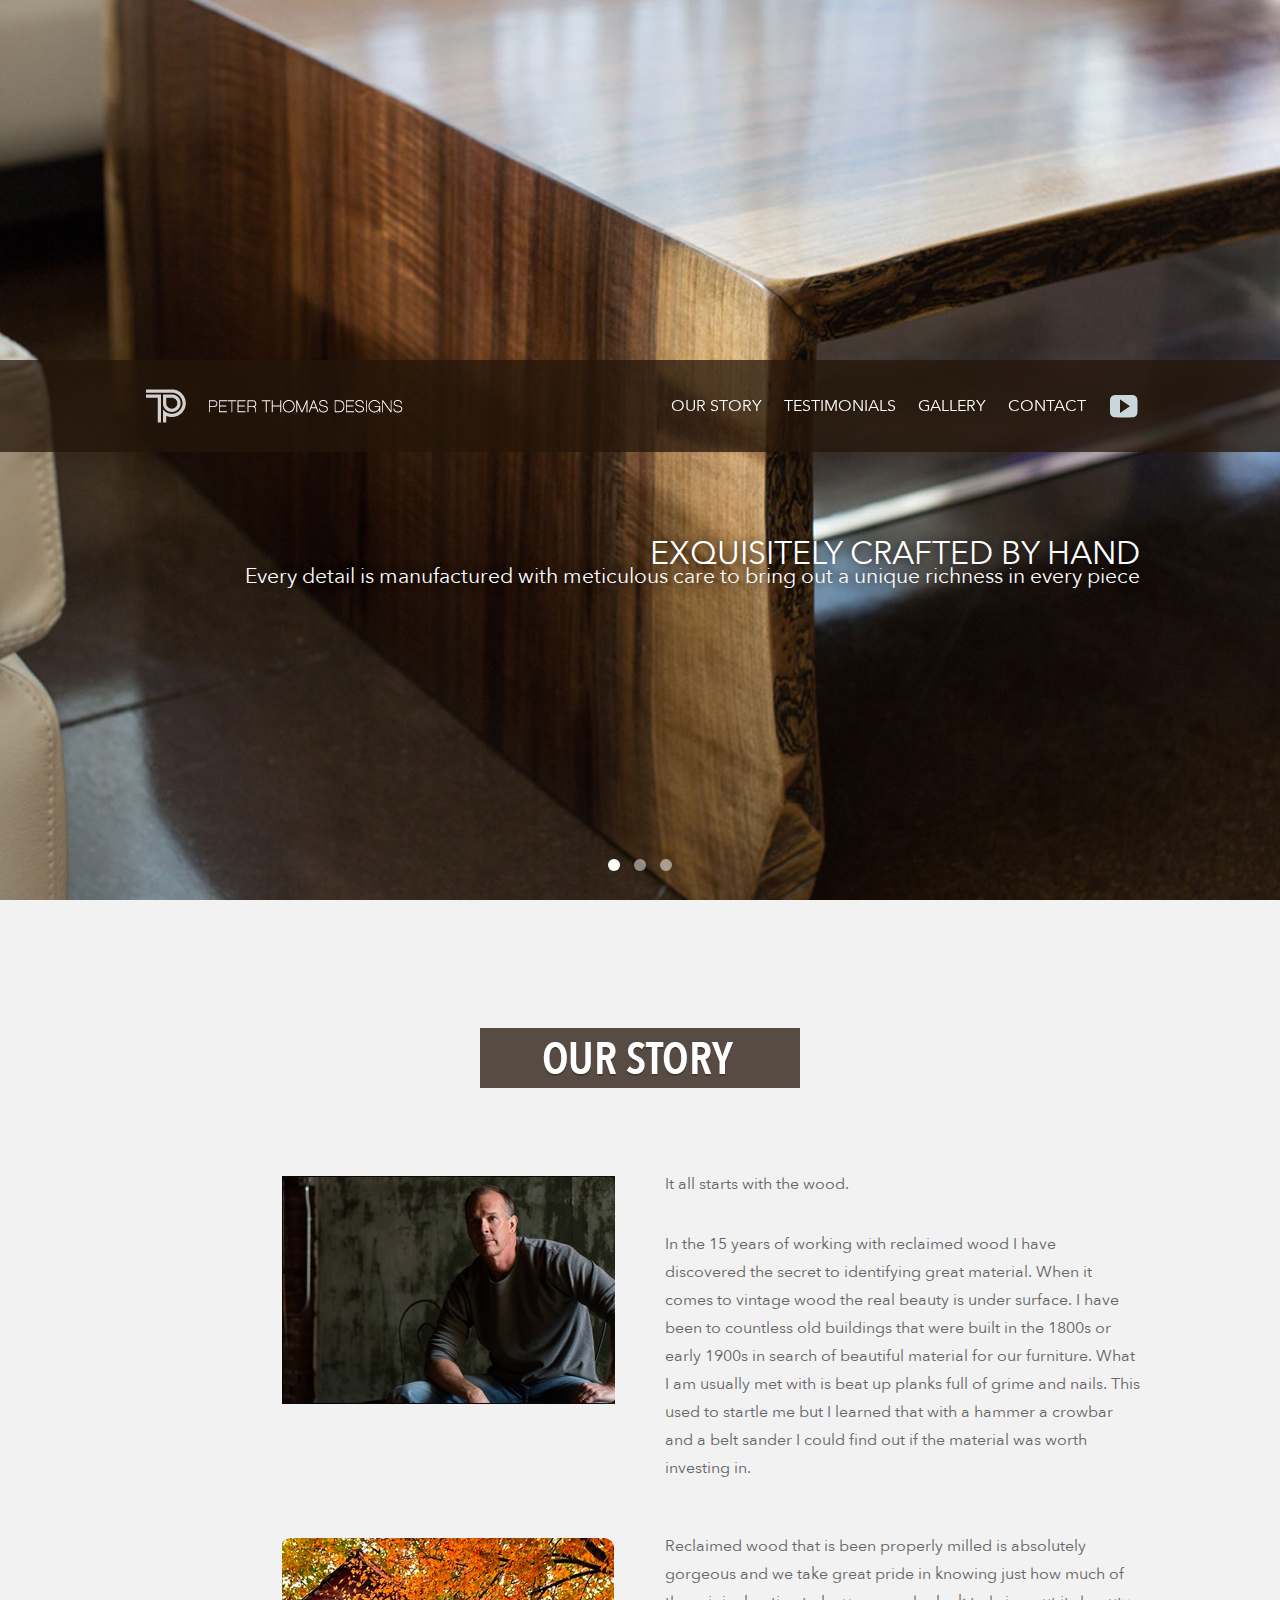
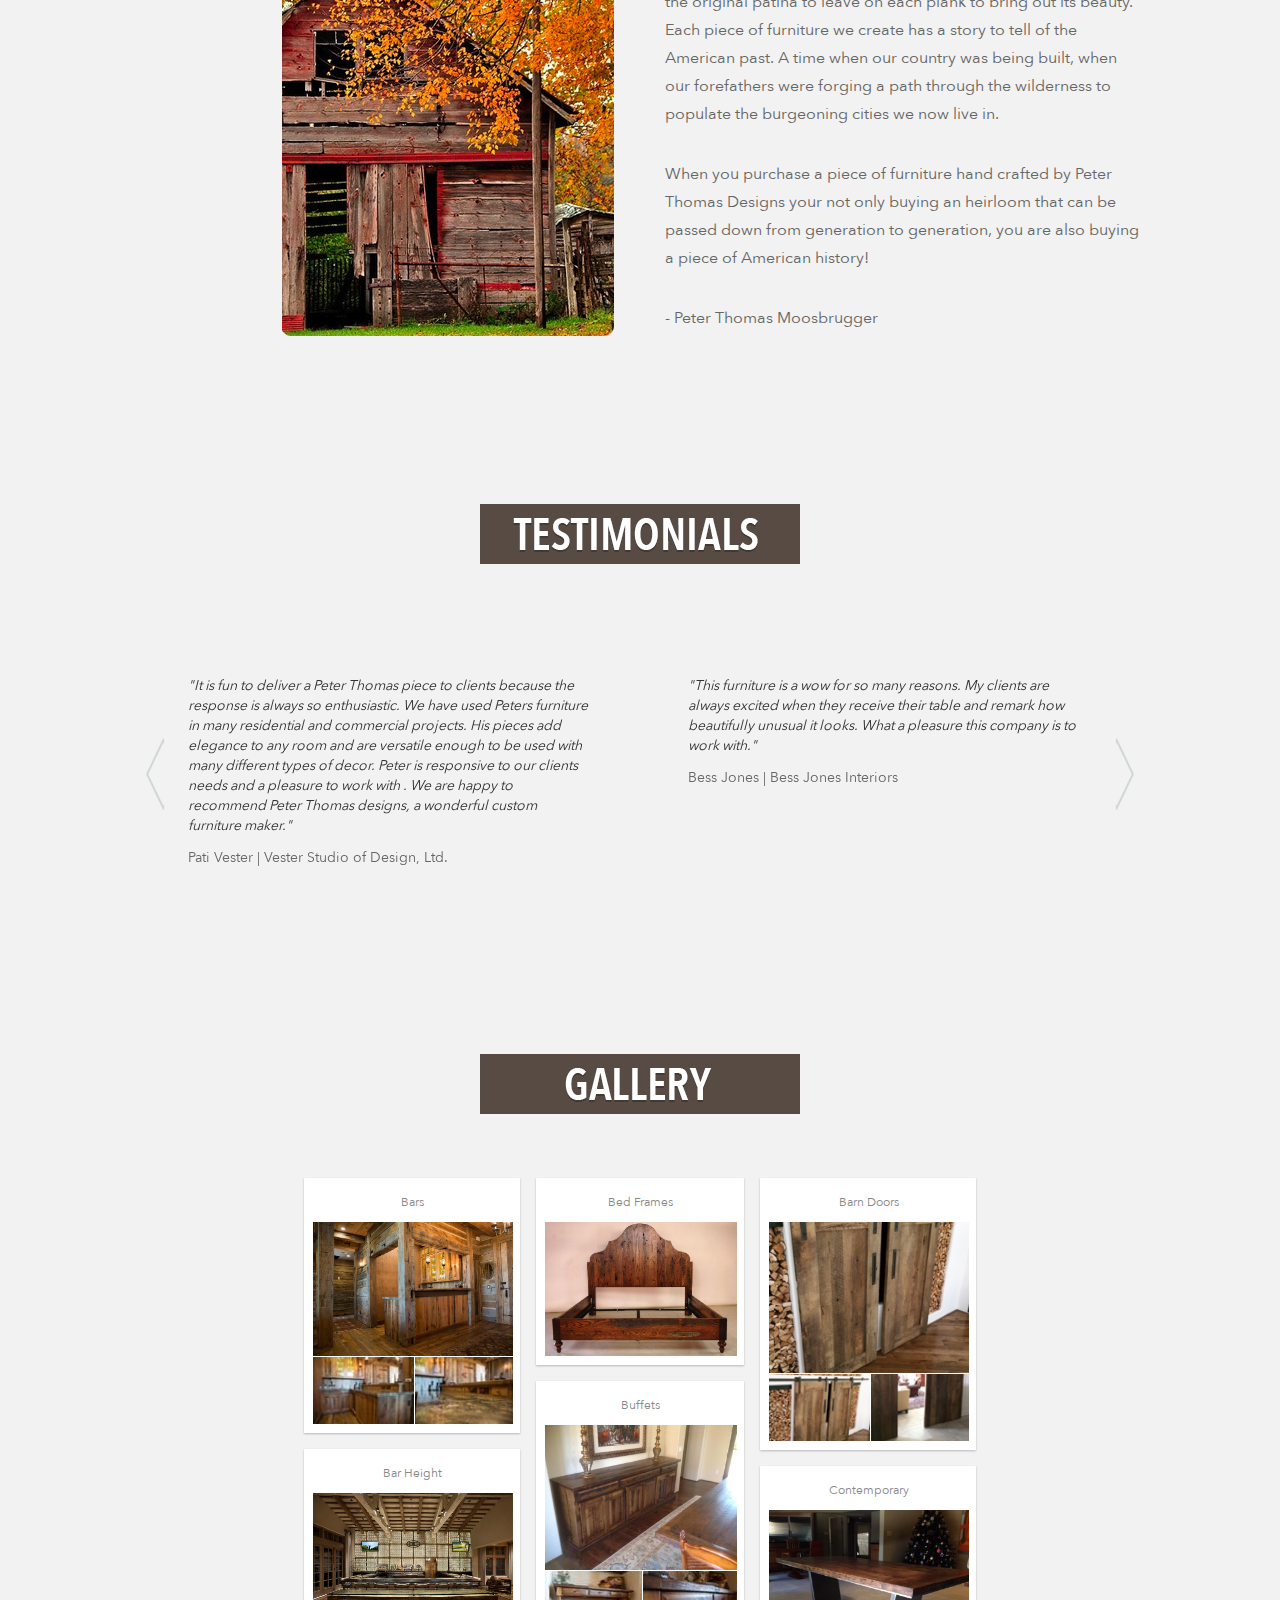
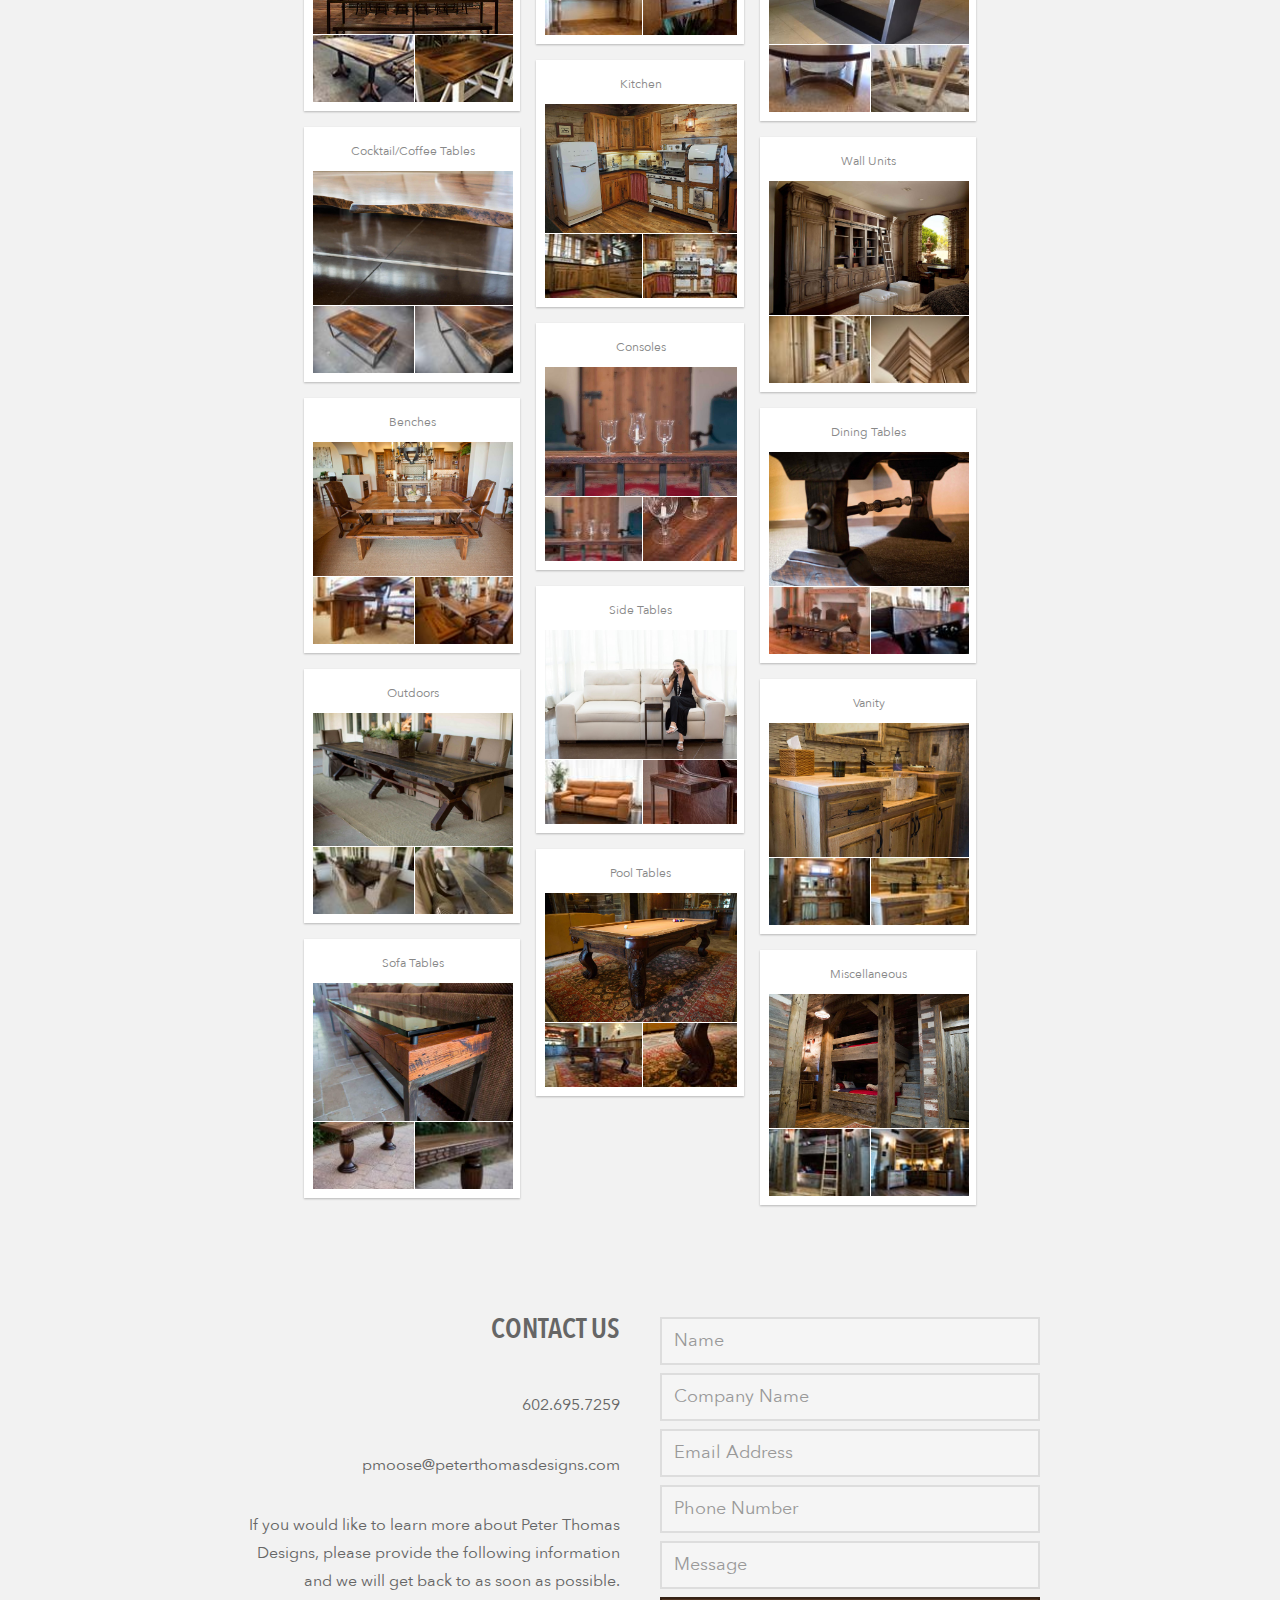
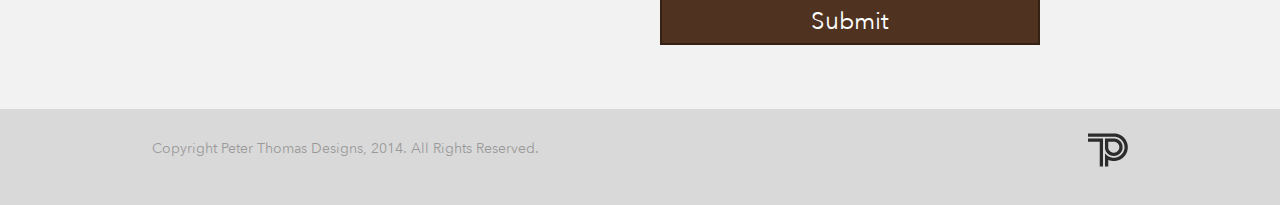
==== index.html @ a27c2c51 "first commit" ====
<!doctype html>
<html lang="en">
<head>
	<meta http-equiv="Content-Type" content="text/html; charset=utf-8">
	<title>Peter Thomas Designs</title>
	<meta name="description" content="Peter Thomas Designs">
	<meta name="author" content="jacob debenedetto">
	<meta name="viewport" content="width=device-width, initial-scale=1, maximum-scale=1">
	<link rel="stylesheet" href="./ptd/css/normalize.css">
	<link rel="stylesheet" href="./ptd/css/bootstrap.min.css" media="screen">
	<link rel="stylesheet" href="./ptd/css/owl.carousel.css">
	<link rel="stylesheet" href="./ptd/css/owl.theme.css">
	<link rel="stylesheet" href="./ptd/css/owl.transitions.css">
	<link rel="stylesheet" href="./ptd/css/magnific-popup.css">
	<link rel="stylesheet" href="./ptd/css/stylesheet.css">
	<link rel='shortcut icon' type='image/x-icon' href='./ptd/img/favicon.ico' />
	<link href='http://fonts.googleapis.com/css?family=Lato&subset=latin,latin-ext' rel='stylesheet' type='text/css'>
</head>
<body>
	<div class="main-body">
		<!--top navigation-->
		<div class="nav bottom-nav fade-effect">
			<div class="wrapper">
				<div class="left">
					<img onclick="setScrollTop(0);" src="./ptd/img/logo.png" class="logo"/>
					<img onclick="setScrollTop(0);" src="./ptd/img/logo-small.png" class="logo-small"/>
				</div>
				<div class="right">
					<img class="button fade-effect" src="./ptd/img/nav-button.png"/>
					<ul class="fade-effect">
						<a href="#story"><li>OUR STORY</li></a>
						<a href="#testimonials"><li>TESTIMONIALS</li></a>
						<a href="#gallery"><li>GALLERY</li></a>
						<a href="#contact"><li>CONTACT</li></a>
						<a class="popup-youtube" href="https://www.youtube.com/watch?v=v67savG66tE"><li><img src="./ptd/img/youtube.png"/></li></a>
					</ul>
				</div>
			</div>
		</div>
		
		<!--Top-->
		<div class="header fade-effect">
			<div class="owl-single" class="owl-carousel">
				<div class="item" style="background-image: url('./ptd/img/bg1.jpg');">
					<div class="wrapper">
						<div class="header-text-new fade-effect"><h2></h2></div>
						<div class="header-text fade-effect right">
							<h3>EXQUISITELY CRAFTED BY HAND</h3>
							<p>Every detail is manufactured with meticulous care to bring out a unique richness in every piece</p>
						</div>
					</div>
				</div>
				<div class="item" style="background-image: url('./ptd/img/bg2.jpg');">
					<div class="wrapper">
						<div class="header-text-new fade-effect"><h2></h2></div>
						<div class="header-text fade-effect right">
							<h3>CUSTOM HANDCRAFTED VINTAGE WOOD</h3>
							<p>Time-worn wood and a spirit of passion, creativity, and superior workmanship</p>
						</div>
					</div>
				</div>
				<div class="item" style="background-image: url('./ptd/img/bg3.jpg');">
					<div class="wrapper">
						<div class="header-text-new fade-effect"><h2></h2></div>
						<div class="header-text fade-effect right">
							<h3>ELEGANCE WITH VINTAGE WOOD</h3>
							<p>Exceptional quality wood, aged with time, rich in history</p>
						</div>
					</div>
				</div>
			</div>
		</div>
		
		<!--Cheap loading fix for slower internet users-->
		<div id="loadOverlay" style="padding-top: 128px; text-align: center; background-color:#FFF; position:fixed; top:0px; left:0px; width:100%; height:100%; z-index:2000; ">
			<p style="display: inline-block; margin: 0px; padding: 4px 8px; background-color: #ccc; color:#FFF; border-radius: 3px; font-size: 12px;">Loading Images</p>
		</div>
		
		<div class="section section1" id="story">
			<div class="wrapper">
				<img src="./ptd/img/banner-1.jpg" class="banner"/>
				<div class="left"><img src="./ptd/img/storyPic.jpg"/></div>
				<div class="right">
					<p>It all starts with the wood.</p>
					<p>In the 15 years of working with reclaimed wood I have discovered the secret to identifying great material. When it comes to vintage wood the real beauty is under surface. I have been to countless old buildings that were built in the 1800s or early 1900s in search of beautiful material for our furniture. What I am usually met with is beat up planks full of grime and nails. This used to startle me but I learned that with a hammer a crowbar and a belt sander I could find out if the material was worth investing in.</p>
				</div>
				
				<div class="left"><img src="./ptd/img/barn.png"/></div>
				<div class="right">
					<p>Reclaimed wood that is been properly milled is absolutely gorgeous and we take great pride in knowing just how much of the original patina to leave on each plank to bring out its beauty. Each piece of furniture we create has a story to tell of the American past. A time when our country was being built, when our forefathers were forging a path through the wilderness to populate the burgeoning cities we now live in.</p>
					<p>When you purchase a piece of furniture hand crafted by Peter Thomas Designs your not only buying an heirloom that can be passed down from generation to generation, you are also buying a piece of American history!</p>
					<p>- Peter Thomas Moosbrugger</p>
				</div>
			</div>
		</div>
		
		
		<div class="section section3" id="testimonials"> <!--DEAR FUTURE DEVELOPER: forgive me for naming my classes and ID is incredibly aweful. gg in advance-->
			<div class="wrapper">
				<img src="./ptd/img/banner-2.jpg" class="banner"/>
				<!--<h2>TESTIMONIALS</h2>-->
				<div class="owl-triple" class="owl-carousel">
					<div class="item left-align">
						<p>"It is fun to deliver a Peter Thomas piece to clients because the response is always so enthusiastic.  We have used Peters furniture in many residential and commercial projects.  His pieces add elegance to any room and are versatile enough to be used with many different types of decor.  Peter is responsive to our clients needs and a pleasure to work with .  We are happy to recommend Peter Thomas designs, a wonderful custom furniture maker."</p>	
						<span>Pati Vester | Vester Studio of Design, Ltd.</span>
					</div>
					<div class="item left-align">
						<p>"This furniture is a wow for so many reasons.  My clients are always excited when they receive their table and remark how beautifully unusual it looks.  What a pleasure this company is to work with."</p>
						<span>Bess Jones | Bess Jones Interiors</span>
					</div>
					<div class="item left-align">
						<p>"I have known and worked with Peter for a number of years with his custom furniture business Peter Thomas Designs.  I love his approach to working with wood and his appreciation for it is unique potential.  Every project I have engaged him in has exceeded my expectations.  I look forward to continuing to use his talents for our clients homes!"</p>
						<span>Janet Brooks | Janet Brooks Design</span>
					</div>
					<div class="item left-align">
						<p>"I have been working with Peter for almost a decade and found him to be inspired by our designs and very professional, trustworthy and above all a true artisan.  Everyone at his studio is very conscientious and the materials and fabrication are superb!"</p>
						<span>Dana Lyon | Palm Design Group</span>
					</div>
					<div class="item left-align">
						<p>"We had seen some of Peters pieces in a friends home and loved them so I contacted him to have a dining table built.  When it was delivered we were more than impressed by how beautiful it was.  I asked Peter to come up with a buffet to compliment our new table.  It turned amazing as well.  They are still our favorite pieces of furniture in our home."</p>
						<span>Russell W.</span>
					</div>
					<div class="item left-align">
						<p>"We have got two pieces of furniture from Peter Thomas, we want more!"</p>
						<span>Don and Renee W.</span>
					</div>
					<div class="item left-align">
						<p>We have had our Peter Thomas table for a year now and absolutely love it!  We entertain a lot and never get tired of hearing the positive comments.  The craftsmanship of the manufacturing and unique look of the wood make it such a warm piece in our home.  A big thank you to Peter and his gang for their commitment to heirloom standards!</p>
						<span>Stu and Tessa G.</span>
					</div>
					<div class="item left-align">
						<p>I looked everywhere for a family room cocktail table but could not find one the right size and functionality that we needed.  After a consultation with Peter he came up with a style and size that works perfectly.  They built a flip up lid on it so it has enough room to store all of our couch blankets when we are not using them.  It is made with 100 year old wood and looks beautiful.  I wish I would have gone to them first!</p>
						<span>Kathy C.</span>
					</div>
				</div>
			</div>
		</div>
		
		<div class="section section2" id="gallery">
			<div class="wrapper">
				<!--<h1>GALLERY</h1>-->
				<img src="./ptd/img/banner-3.jpg" class="banner"/>
				<div class="left-div">
					<!--ITEMS-->
					<div class="item">
						<h1>Bars</h1>
						<div class="popup-gallery">
							<a href="./ptd/img/gallery/bar-main.jpg" title="Bar 1"><img src="./ptd/img/gallery/bar-main.jpg"></a>
							<a href="./ptd/img/gallery/bar-1-1.jpg" title="Bar 1"><img src="./ptd/img/gallery/icons/bar-1-1.jpg"></a>
							<a href="./ptd/img/gallery/bar-1-2.jpg" title="Bar 1"><img src="./ptd/img/gallery/icons/bar-1-2.jpg"></a>
							<a href="./ptd/img/gallery/bar-1-3.jpg" title="Bar 1"><img src="./ptd/img/gallery/icons/bar-1-3.jpg"></a>
							<a href="./ptd/img/gallery/bar-2-1.jpg" title="Bar 2"><img src="./ptd/img/gallery/icons/bar-2-1.jpg"></a>
							<a href="./ptd/img/gallery/bar-2-2.jpg" title="Bar 2"><img src="./ptd/img/gallery/icons/bar-2-2.jpg"></a>
							<a href="./ptd/img/gallery/bar-2-3.jpg" title="Bar 2"><img src="./ptd/img/gallery/icons/bar-2-3.jpg"></a>
						</div>
					</div>
                    
                    <div class="item">
						<h1>Bar Height</h1>
						<div class="popup-gallery">
							<a href="./ptd/img/gallery/bar-height-1-1.jpg" title="Bar 1"><img src="./ptd/img/gallery/bar-height-1-1.jpg"></a>
                            <a href="./ptd/img/gallery/bar-height-2-1.jpg" title="Bar 1"><img src="./ptd/img/gallery/icons/bar-height-2-1.jpg"></a>
                            <a href="./ptd/img/gallery/bar-height-3-1.jpg" title="Bar 1"><img src="./ptd/img/gallery/icons/bar-height-3-1.jpg"></a>
						</div>
					</div>
					
					<div class="item">
						<h1>Cocktail/Coffee Tables</h1>
						<div class="popup-gallery">
							<a href="./ptd/img/gallery/coffee-main.jpg" title="Table 1"><img src="./ptd/img/gallery/coffee-main.jpg"></a>
							<a href="./ptd/img/gallery/coffee-1-1.jpg" title="Table 1"><img src="./ptd/img/gallery/icons/coffee-1-1.jpg"></a>
							<a href="./ptd/img/gallery/coffee-1-2.jpg" title="Table 1"><img src="./ptd/img/gallery/icons/coffee-1-2.jpg"></a>
							<a href="./ptd/img/gallery/coffee-2-1.jpg" title="Table 2"><img src="./ptd/img/gallery/icons/coffee-2-1.jpg"></a>
							<a href="./ptd/img/gallery/coffee-3-1.jpg" title="Table 3"><img src="./ptd/img/gallery/icons/coffee-3-1.jpg"></a>
							<a href="./ptd/img/gallery/coffee-3-2.jpg" title="Table 3"><img src="./ptd/img/gallery/icons/coffee-3-2.jpg"></a>
							<a href="./ptd/img/gallery/coffee-4-1.jpg" title="Table 4"><img src="./ptd/img/gallery/icons/coffee-4-1.jpg"></a>
							<a href="./ptd/img/gallery/coffee-4-2.jpg" title="Table 4"><img src="./ptd/img/gallery/icons/coffee-4-2.jpg"></a>
							<a href="./ptd/img/gallery/coffee-4-3.jpg" title="Table 4"><img src="./ptd/img/gallery/icons/coffee-4-3.jpg"></a>
							<a href="./ptd/img/gallery/coffee-5-1.jpg" title="Table 5"><img src="./ptd/img/gallery/icons/coffee-5-1.jpg"></a>
							<!--table 6 was here-->
							<a href="./ptd/img/gallery/coffee-7-1.jpg" title="Table 7"><img src="./ptd/img/gallery/icons/coffee-7-1.jpg"></a>
							<a href="./ptd/img/gallery/coffee-8-1.jpg" title="Table 8"><img src="./ptd/img/gallery/icons/coffee-8-1.jpg"></a>
							<a href="./ptd/img/gallery/coffee-9-1.jpg" title="Table 9"><img src="./ptd/img/gallery/icons/coffee-9-1.jpg"></a>
							<a href="./ptd/img/gallery/coffee-9-2.jpg" title="Table 9"><img src="./ptd/img/gallery/icons/coffee-9-2.jpg"></a>
							<a href="./ptd/img/gallery/coffee-9-3.jpg" title="Table 9"><img src="./ptd/img/gallery/icons/coffee-9-3.jpg"></a>
							<a href="./ptd/img/gallery/coffee-10-1.jpg" title="Table 10"><img src="./ptd/img/gallery/icons/coffee-10-1.jpg"></a>
							<a href="./ptd/img/gallery/coffee-11-1.jpg" title="Table 11"><img src="./ptd/img/gallery/icons/coffee-11-1.jpg"></a>
							<a href="./ptd/img/gallery/coffee-12-1.jpg" title="Table 12"><img src="./ptd/img/gallery/icons/coffee-12-1.jpg"></a>
							<a href="./ptd/img/gallery/coffee-12-2.jpg" title="Table 12"><img src="./ptd/img/gallery/icons/coffee-12-2.jpg"></a>
							<a href="./ptd/img/gallery/coffee-12-3.jpg" title="Table 12"><img src="./ptd/img/gallery/icons/coffee-12-3.jpg"></a>
							<a href="./ptd/img/gallery/coffee-13-1.jpg" title="Table 13"><img src="./ptd/img/gallery/icons/coffee-13-1.jpg"></a>
							<a href="./ptd/img/gallery/coffee-13-2.jpg" title="Table 13"><img src="./ptd/img/gallery/icons/coffee-13-2.jpg"></a>
							<a href="./ptd/img/gallery/coffee-14-1.jpg" title="Table 14"><img src="./ptd/img/gallery/icons/coffee-14-1.jpg"></a>
							<a href="./ptd/img/gallery/coffee-14-2.jpg" title="Table 14"><img src="./ptd/img/gallery/icons/coffee-14-2.jpg"></a>
                            <a href="./ptd/img/gallery/cocktail-1-1.jpg" title="Cocktail Table"><img src="./ptd/img/gallery/cocktail-1-1.jpg"></a>
							<a href="./ptd/img/gallery/cocktail-1-2.jpg" title="Cocktail Table"><img src="./ptd/img/gallery/icons/cocktail-1-2.jpg"></a>
							<a href="./ptd/img/gallery/cocktail-1-3.jpg" title="Cocktail Table"><img src="./ptd/img/gallery/icons/cocktail-1-3.jpg"></a>
							<a href="./ptd/img/gallery/cocktail-2-1.jpg" title="Cocktail Table"><img src="./ptd/img/gallery/icons/cocktail-2-1.jpg"></a>
							<a href="./ptd/img/gallery/cocktail-3-1.jpg" title="Cocktail Table"><img src="./ptd/img/gallery/icons/cocktail-3-1.jpg"></a>
							<a href="./ptd/img/gallery/cocktail-3-2.jpg" title="Cocktail Table"><img src="./ptd/img/gallery/icons/cocktail-3-2.jpg"></a>
							<a href="./ptd/img/gallery/cocktail-4-1.jpg" title="Cocktail Table"><img src="./ptd/img/gallery/icons/cocktail-4-1.jpg"></a>
							<a href="./ptd/img/gallery/counter-1-1.jpg" title="Cocktail Table"><img src="./ptd/img/gallery/icons/counter-1-1.jpg"></a>
							<a href="./ptd/img/gallery/counter-1-2.jpg" title="Cocktail Table"><img src="./ptd/img/gallery/icons/counter-1-2.jpg"></a>
                            <a href="./ptd/img/gallery/coffee-27-1.jpg" title="Table 15"><img src="./ptd/img/gallery/icons/coffee-27-1.jpg"></a>
							<a href="./ptd/img/gallery/coffee-28-1.jpg" title="Table 15"><img src="./ptd/img/gallery/icons/coffee-28-1.jpg"></a>
						</div>
					</div>
                    
					<div class="item">
						<h1>Benches</h1>
						<div class="popup-gallery">
							<a href="./ptd/img/gallery/benches-main.jpg" title="Bench 2"><img src="./ptd/img/gallery/benches-main.jpg"></a>
							<a href="./ptd/img/gallery/benches-1.jpg" title="Bench 1"><img src="./ptd/img/gallery/icons/benches-1.jpg"></a>
							<a href="./ptd/img/gallery/benches-2.jpg" title="Bench 2"><img src="./ptd/img/gallery/icons/benches-2.jpg"></a>
						</div>
					</div>
					
					<div class="item">
						<h1>Outdoors</h1>
						<div class="popup-gallery">
							<a href="./ptd/img/gallery/outdoor-main.jpg" title="Outdoors"><img src="./ptd/img/gallery/outdoor-main.jpg"></a>
							<a href="./ptd/img/gallery/outdoor-1-1.jpg" title="Outdoors"><img src="./ptd/img/gallery/icons/outdoor-1-1.jpg"></a>
							<a href="./ptd/img/gallery/outdoor-1-2.jpg" title="Outdoors"><img src="./ptd/img/gallery/icons/outdoor-1-2.jpg"></a>
						</div>
					</div>
					
					<div class="item">
						<h1>Sofa Tables</h1>
						<div class="popup-gallery">
							<a href="./ptd/img/gallery/sofatables-main.jpg" title="Sofa Table 1"><img src="./ptd/img/gallery/sofatables-main.jpg"></a>
							<a href="./ptd/img/gallery/sofatables-1-1.jpg" title="Sofa Table 1"><img src="./ptd/img/gallery/icons/sofatables-1-1.jpg"></a>
							<a href="./ptd/img/gallery/sofatables-1-2.jpg" title="Sofa Table 1"><img src="./ptd/img/gallery/icons/sofatables-1-2.jpg"></a>
							<a href="./ptd/img/gallery/sofatables-1-3.jpg" title="Sofa Table 1"><img src="./ptd/img/gallery/icons/sofatables-1-3.jpg"></a>
							<a href="./ptd/img/gallery/sofatables-2-1.jpg" title="Sofa Table 2"><img src="./ptd/img/gallery/icons/sofatables-2-1.jpg"></a>
							<a href="./ptd/img/gallery/sofatables-3-1.jpg" title="Sofa Table 3"><img src="./ptd/img/gallery/icons/sofatables-3-1.jpg"></a>
							<a href="./ptd/img/gallery/sofatables-4-1.jpg" title="Sofa Table 4"><img src="./ptd/img/gallery/icons/sofatables-4-1.jpg"></a>
							<a href="./ptd/img/gallery/sofatables-5-1.jpg" title="Sofa Table 5"><img src="./ptd/img/gallery/icons/sofatables-5-1.jpg"></a>
						</div>
					</div>
					
				</div>
				<div class="middle-div">
					<div class="item">
						<h1>Bed Frames</h1>
						<div class="popup-gallery">
							<a href="./ptd/img/gallery/bedframes-main.jpg" title="Frame 1"><img src="./ptd/img/gallery/bedframes-main.jpg"></a>
						</div>
					</div>
					
					<div class="item">
						<h1>Buffets</h1>
						<div class="popup-gallery">
							<a href="./ptd/img/gallery/buffets-main.jpg" title="Buffet 1"><img src="./ptd/img/gallery/buffets-main.jpg"></a>
							<a href="./ptd/img/gallery/buffets-1-1.jpg" title="Buffet 1"><img src="./ptd/img/gallery/icons/buffets-1-1.jpg"></a>
							<a href="./ptd/img/gallery/buffets-1-2.jpg" title="Buffet 1"><img src="./ptd/img/gallery/icons/buffets-1-2.jpg"></a>
							<a href="./ptd/img/gallery/buffets-2-1.jpg" title="Buffet 2"><img src="./ptd/img/gallery/icons/buffets-2-1.jpg"></a>
							<a href="./ptd/img/gallery/buffets-2-2.jpg" title="Buffet 2"><img src="./ptd/img/gallery/icons/buffets-2-2.jpg"></a>
						</div>
					</div>
					
					<div class="item">
						<h1>Kitchen</h1>
						<div class="popup-gallery">
							<a href="./ptd/img/gallery/kitchen-main.jpg" title="Kitchen 1"><img src="./ptd/img/gallery/kitchen-main.jpg"></a>
							<a href="./ptd/img/gallery/kitchen-1-1.jpg" title="Kitchen 1"><img src="./ptd/img/gallery/icons/kitchen-1-1.jpg"></a>
							<a href="./ptd/img/gallery/kitchen-1-2.jpg" title="Kitchen 1"><img src="./ptd/img/gallery/icons/kitchen-1-2.jpg"></a>
							<a href="./ptd/img/gallery/kitchen-1-3.jpg" title="Kitchen 1"><img src="./ptd/img/gallery/icons/kitchen-1-3.jpg"></a>
						</div>
					</div>
					
					<div class="item">
						<h1>Consoles</h1>
						<div class="popup-gallery">
							<a href="./ptd/img/gallery/consoles-main.jpg" title="Console 1"><img src="./ptd/img/gallery/consoles-main.jpg"></a>
							<a href="./ptd/img/gallery/consoles-1-1.jpg" title="Console 1"><img src="./ptd/img/gallery/icons/consoles-1-1.jpg"></a>
							<a href="./ptd/img/gallery/consoles-1-2.jpg" title="Console 1"><img src="./ptd/img/gallery/icons/consoles-1-2.jpg"></a>
                            <a href="./ptd/img/gallery/other-1-1.jpg" title="Miscellaneous"><img src="./ptd/img/gallery/icons/other-1-1.jpg"></a>
							<a href="./ptd/img/gallery/other-1-2.jpg" title="Miscellaneous"><img src="./ptd/img/gallery/icons/other-1-2.jpg"></a>
						</div>
					</div>
					
					<div class="item">
						<h1>Side Tables</h1>
						<div class="popup-gallery">
							<a href="./ptd/img/gallery/sidetables-main.jpg" title="Side Table 1"><img src="./ptd/img/gallery/sidetables-main.jpg"></a>
							<a href="./ptd/img/gallery/sidetables-1-1.jpg" title="Side Table 2"><img src="./ptd/img/gallery/icons/sidetables-1-1.jpg"></a>
							<a href="./ptd/img/gallery/sidetables-2-1.jpg" title="Side Table 3"><img src="./ptd/img/gallery/icons/sidetables-2-1.jpg"></a>
							<a href="./ptd/img/gallery/sidetables-3-1.jpg" title="Side Table 4"><img src="./ptd/img/gallery/icons/sidetables-3-1.jpg"></a>
							<a href="./ptd/img/gallery/sidetables-4-1.jpg" title="Side Table 5"><img src="./ptd/img/gallery/icons/sidetables-4-1.jpg"></a>
                            <a href="./ptd/img/gallery/end-1-1.jpg" title="Miscellaneous"><img src="./ptd/img/gallery/icons/end-1-1.jpg"></a>
						</div>
					</div>
					
					<div class="item">
						<h1>Pool Tables</h1>
						<div class="popup-gallery">
							<a href="./ptd/img/gallery/pooltable-main.jpg" title="Pool Table 1"><img src="./ptd/img/gallery/pooltable-main.jpg"></a>
							<a href="./ptd/img/gallery/pooltable-1-1.jpg" title="Pool Table 1"><img src="./ptd/img/gallery/icons/pooltable-1-1.jpg"></a>
							<a href="./ptd/img/gallery/pooltable-1-2.jpg" title="Pool Table 1"><img src="./ptd/img/gallery/icons/pooltable-1-2.jpg"></a>
						</div>
					</div>
					
				</div>
				<div class="right-div">
					<div class="item">
						<h1>Barn Doors</h1>
						<div class="popup-gallery">
							<a href="./ptd/img/gallery/barn-main.jpg" title="Door 1"><img src="./ptd/img/gallery/barn-main.jpg"></a>
							<a href="./ptd/img/gallery/barn-1-1.jpg" title="Door 1"><img src="./ptd/img/gallery/icons/barn-1-1.jpg"></a>
							<a href="./ptd/img/gallery/barn-2-1.jpg" title="Door 1"><img src="./ptd/img/gallery/icons/barn-2-1.jpg"></a>
						</div>
					</div>
					
					<div class="item">
						<h1>Contemporary</h1>
						<div class="popup-gallery">
							<a href="./ptd/img/gallery/contemporary-main.jpg" title="Piece 1"><img src="./ptd/img/gallery/contemporary-main.jpg"></a>
							<a href="./ptd/img/gallery/contemporary-1-1.jpg" title="Piece 2"><img src="./ptd/img/gallery/icons/contemporary-1-1.jpg"></a>
							<a href="./ptd/img/gallery/contemporary-2-1.jpg" title="Piece 3"><img src="./ptd/img/gallery/icons/contemporary-2-1.jpg"></a>
							<a href="./ptd/img/gallery/contemporary-2-2.jpg" title="Piece 3"><img src="./ptd/img/gallery/icons/contemporary-2-2.jpg"></a>
                            <a href="./ptd/img/gallery/coffee-6-1.jpg" title="Table 6"><img src="./ptd/img/gallery/icons/coffee-6-1.jpg"></a>
							<a href="./ptd/img/gallery/coffee-6-2.jpg" title="Table 6"><img src="./ptd/img/gallery/icons/coffee-6-2.jpg"></a>
						</div>
					</div>
					
					<div class="item">
						<h1>Wall Units</h1>
						<div class="popup-gallery">
							<a href="./ptd/img/gallery/wallunits-main.jpg" title="Unit 1"><img src="./ptd/img/gallery/wallunits-main.jpg"></a>
							<a href="./ptd/img/gallery/wallunits-1-1.jpg" title="Unit 2"><img src="./ptd/img/gallery/icons/wallunits-1-1.jpg"></a>
							<a href="./ptd/img/gallery/wallunits-1-2.jpg" title="Unit 2"><img src="./ptd/img/gallery/icons/wallunits-1-2.jpg"></a>
							<a href="./ptd/img/gallery/wallunits-2-1.jpg" title="Unit 3"><img src="./ptd/img/gallery/icons/wallunits-2-1.jpg"></a>
							<a href="./ptd/img/gallery/wallunits-2-2.jpg" title="Unit 3"><img src="./ptd/img/gallery/icons/wallunits-2-2.jpg"></a>
							<a href="./ptd/img/gallery/wallcabinet-1-1.jpg" title="Miscellaneous"><img src="./ptd/img/gallery/icons/wallcabinet-1-1.jpg"></a>
						</div>
					</div>
					
					<div class="item">
						<h1>Dining Tables</h1>
						<div class="popup-gallery">
							<a href="./ptd/img/gallery/dining-main.jpg" title="Table 1"><img src="./ptd/img/gallery/dining-main.jpg"></a>
							<a href="./ptd/img/gallery/dining-1-1.jpg" title="Table 1"><img src="./ptd/img/gallery/icons/dining-1-1.jpg"></a>
							<a href="./ptd/img/gallery/dining-2-1.jpg" title="Table 2"><img src="./ptd/img/gallery/icons/dining-2-1.jpg"></a>
							<a href="./ptd/img/gallery/dining-2-2.jpg" title="Table 2"><img src="./ptd/img/gallery/icons/dining-2-2.jpg"></a>
							<a href="./ptd/img/gallery/dining-3-1.jpg" title="Table 3"><img src="./ptd/img/gallery/icons/dining-3-1.jpg"></a>
							<a href="./ptd/img/gallery/dining-3-2.jpg" title="Table 3"><img src="./ptd/img/gallery/icons/dining-3-2.jpg"></a>
							<a href="./ptd/img/gallery/dining-3-3.jpg" title="Table 3"><img src="./ptd/img/gallery/icons/dining-3-3.jpg"></a>
							<a href="./ptd/img/gallery/dining-4-1.jpg" title="Table 4"><img src="./ptd/img/gallery/icons/dining-4-1.jpg"></a>
							<a href="./ptd/img/gallery/dining-5-1.jpg" title="Table 5"><img src="./ptd/img/gallery/icons/dining-5-1.jpg"></a>
							<a href="./ptd/img/gallery/dining-5-2.jpg" title="Table 5"><img src="./ptd/img/gallery/icons/dining-5-2.jpg"></a>
							<a href="./ptd/img/gallery/dining-5-3.jpg" title="Table 5"><img src="./ptd/img/gallery/icons/dining-5-3.jpg"></a>
							<a href="./ptd/img/gallery/dining-5-4.jpg" title="Table 5"><img src="./ptd/img/gallery/icons/dining-5-4.jpg"></a>
							<a href="./ptd/img/gallery/dining-6-1.jpg" title="Table 6"><img src="./ptd/img/gallery/icons/dining-6-1.jpg"></a>
							<a href="./ptd/img/gallery/dining-6-2.jpg" title="Table 6"><img src="./ptd/img/gallery/icons/dining-6-2.jpg"></a>
							<a href="./ptd/img/gallery/dining-6-3.jpg" title="Table 6"><img src="./ptd/img/gallery/icons/dining-6-3.jpg"></a>
							<a href="./ptd/img/gallery/dining-7-1.jpg" title="Table 7"><img src="./ptd/img/gallery/icons/dining-7-1.jpg"></a>
							<a href="./ptd/img/gallery/dining-7-2.jpg" title="Table 7"><img src="./ptd/img/gallery/icons/dining-7-2.jpg"></a>
							<a href="./ptd/img/gallery/dining-7-3.jpg" title="Table 7"><img src="./ptd/img/gallery/icons/dining-7-3.jpg"></a>
							<a href="./ptd/img/gallery/dining-8-1.jpg" title="Table 8"><img src="./ptd/img/gallery/icons/dining-8-1.jpg"></a>
							<a href="./ptd/img/gallery/dining-8-2.jpg" title="Table 8"><img src="./ptd/img/gallery/icons/dining-8-2.jpg"></a>
							<a href="./ptd/img/gallery/dining-8-3.jpg" title="Table 8"><img src="./ptd/img/gallery/icons/dining-8-3.jpg"></a>
							<a href="./ptd/img/gallery/dining-9-1.jpg" title="Table 9"><img src="./ptd/img/gallery/icons/dining-10-1.jpg"></a>
                            <a href="./ptd/img/gallery/dining-10-1.jpg" title="Table 10"><img src="./ptd/img/gallery/icons/dining-9-1.jpg"></a>
							<a href="./ptd/img/gallery/diningangled-1-1.jpg" title="Miscellaneous"><img src="./ptd/img/gallery/icons/diningangled-1-1.jpg"></a>
							<a href="./ptd/img/gallery/diningangled-1-2.jpg" title="Miscellaneous"><img src="./ptd/img/gallery/icons/diningangled-1-2.jpg"></a>
							<a href="./ptd/img/gallery/dining-laur-1-1.jpg" title="Miscellaneous"><img src="./ptd/img/gallery/icons/dining-laur-1-1.jpg"></a>
						</div>
					</div>
					
					<div class="item">
						<h1>Vanity</h1>
						<div class="popup-gallery">
							<a href="./ptd/img/gallery/vanity-main.jpg" title="Vanity 1"><img src="./ptd/img/gallery/vanity-main.jpg"></a>
							<a href="./ptd/img/gallery/vanity-1-1.jpg" title="Vanity 1"><img src="./ptd/img/gallery/icons/vanity-1-1.jpg"></a>
							<a href="./ptd/img/gallery/vanity-1-2.jpg" title="Vanity 1"><img src="./ptd/img/gallery/icons/vanity-1-2.jpg"></a>
						</div>
					</div>
					
					<div class="item">
						<h1>Miscellaneous</h1>
						<div class="popup-gallery">
							<a href="./ptd/img/gallery/bunk-main.jpg" title="Bunk"><img src="./ptd/img/gallery/bunk-main.jpg"></a>
							<a href="./ptd/img/gallery/bunk-1-1.jpg" title="Bunk"><img src="./ptd/img/gallery/icons/bunk-1-1.jpg"></a>
							<a href="./ptd/img/gallery/desk-1-1.jpg" title="Desk"><img src="./ptd/img/gallery/icons/desk-1-1.jpg"></a>
							<a href="./ptd/img/gallery/other-main.jpg" title="Miscellaneous"><img src="./ptd/img/gallery/other-main.jpg"></a>
							<!--other-1-1 was here-->
							<a href="./ptd/img/gallery/other-2-1.jpg" title="Miscellaneous"><img src="./ptd/img/gallery/icons/other-2-1.jpg"></a>
							<a href="./ptd/img/gallery/other-3-1.jpg" title="Miscellaneous"><img src="./ptd/img/gallery/icons/other-3-1.jpg"></a>
							<a href="./ptd/img/gallery/other-3-2.jpg" title="Miscellaneous"><img src="./ptd/img/gallery/icons/other-3-2.jpg"></a>
							<a href="./ptd/img/gallery/bookshelf-1-1.jpg" title="Miscellaneous"><img src="./ptd/img/gallery/icons/bookshelf-1-1.jpg"></a>
							<a href="./ptd/img/gallery/christmasmantle-1-1.jpg" title="Miscellaneous"><img src="./ptd/img/gallery/icons/christmasmantle-1-1.jpg"></a>
							<a href="./ptd/img/gallery/fireplace-1-1.jpg" title="Miscellaneous"><img src="./ptd/img/gallery/icons/fireplace-1-1.jpg"></a>
							<a href="./ptd/img/gallery/fireplace-2-1.jpg" title="Miscellaneous"><img src="./ptd/img/gallery/icons/fireplace-2-1.jpg"></a>
                            <a href="./ptd/img/gallery/metal-treatments-1-1.jpg" title="Miscellaneous"><img src="./ptd/img/gallery/icons/metal-treatments-1-1.jpg"></a>
                            <a href="./ptd/img/gallery/miscellaneous-15-1.jpg" title="Miscellaneous"><img src="./ptd/img/gallery/icons/miscellaneous-15-1.jpg"></a>
                            <a href="./ptd/img/gallery/miscellaneous-16-1.jpg" title="Miscellaneous"><img src="./ptd/img/gallery/icons/miscellaneous-16-1.jpg"></a>
						</div>
					</div>
				</div>
			</div>
		</div>
		
		<div class="wrapper">
			<div class="section section1" id="contact">
				<div class="left">
					<h4>CONTACT US</h4>
					<p>602.695.7259</p>
					<p>pmoose@peterthomasdesigns.com</p>
					<p>If you would like to learn more about Peter Thomas Designs, please provide the following information and we will get back to as soon as possible.</p>
				</div>
				<div class="right">
					<form enctype="multipart/form-data" action="./ptd/php/mail.php" method="POST" >
						<input type="text" class="form-control" placeholder="Name" name="name"/>
						<input type="text" class="form-control" placeholder="Company Name" name="company"/>
						<input type="email" class="form-control" placeholder="Email Address" name="email"/>
						<input type="text" class="form-control" placeholder="Phone Number"name="phone"/>
						<input type="text" class="form-control" placeholder="Message"name="message"/>
						<button id="submitbutton" type="submit" value="Send File" class="btn btn-primary">Submit</button>
					</form>
				</div>
			</div>
		</div>
		
		<!--footer-->
		<div class="footer">
			<div class="wrapper">
				<span style="float: left; color: #999999;">Copyright Peter Thomas Designs, 2014. All Rights Reserved.</span>
				<span><a href="index.html"><img src="./ptd/img/logo-small-dark.png"/></a></span>
			</div>
		</div>
	</div>
	
	<!--Scripts-->
	<script type="text/javascript" src="./ptd/js/jquery-2.1.0.js"></script>
	<script type="text/javascript" src="./ptd/js/owl.carousel.min.js"></script>
	<script type="text/javascript" src="./ptd/js/magnific-popup.js"></script>
	<script type="text/javascript">
		
		//set window height on load
		$(document).ready(function() {
			$(".owl-triple").owlCarousel({items:5,itemsDesktop:[5000,2],itemsDesktopSmall: [640,2],itemsTablet: [480,1],itemsMobile : false,navigation : true,slideSpeed : 300,rewindNav : false,paginationSpeed : 400,navigationText: ["",""],pagination: false,autoPlay:false});
			//lock top bar after scrolling a bit
			$( window ).scroll(function() {
				checkAnimations();
				//alert($('window').scrollTop());
			});
			function checkAnimations() {
				//if viewport reaches the nav bar, lock it to the top
				if ($(window).scrollTop() < 92){
					$( ".bottom-nav" ).css( "top", "40%" );
					$('.header').css("height",$(window).height());
					//$('.header-text').css("opacity",1);
					//$('.header-text-new').css("opacity",0);
				}
				else{
					$( ".bottom-nav" ).css( "top", "0%" );
					//$('.header').css("height",0);
					//$('.header-text').css("opacity",0)
					//$('.header-text-new').css("opacity",1);
				}
			}
			function setScrollTop(y){ $('body').scrollTop(y); checkAnimations(); }
			
			$( ".popup-gallery" ).each(function( index, element ) {
				$( this ).addClass( "popup-gallery-"+index );
				
			});
			for (var i=0; i < $('.popup-gallery').length; i++){
				//for bike to work week gallery
				//$('.popup-gallery').removeClass(function(i,currentClassName){}).addClass('popup-gallery-'+(i+1));
				$(".popup-gallery-"+(i)).magnificPopup({
					delegate: 'a',
					type: 'image',
					tLoading: 'Loading image #%curr%...',
					mainClass: 'mfp-img-mobile',
					gallery: {
						enabled: true,
						navigateByImgClick: true,
						preload: [0,1] // Will preload 0 - before current, and 1 after the current image
					},
					image: {
						tError: '<a href="%url%">The image #%curr%</a> could not be loaded.',
						titleSrc: function(item) {
							return item.el.attr('title') + '<small>Peter Thomas Designs</small>';
						}
					},
					zoom: {
					enabled: true,
					duration: 300 // don't foget to change the duration also in CSS
					}
				});  
			}
			//for youtube media
			$('.popup-youtube, .popup-vimeo, .popup-gmaps').magnificPopup({
				disableOn: 0,
				type: 'iframe',
				mainClass: 'mfp-fade',
				removalDelay: 160,
				preloader: false,
				fixedContentPos: false
			});
			$.extend(true, $.magnificPopup.defaults, {  
				iframe: {
					patterns: {
						youtube: {
							index: 'youtube.com/', 
							id: 'v=', 
							src: 'http://www.youtube.com/embed/%id%?autoplay=1' 
						}
					}
				}
			});
			
			$(".owl-single").owlCarousel({
				navigation : false,
				slideSpeed : 300,
				paginationSpeed : 400,
				navigationText : ["",""],
				pagination: true,
				autoPlay: true,
				singleItem : true
			});
			$('.header').css("height",$(window).height());
			
		});
		$(window).load(function () {
			$('#loadOverlay').css("display","none");
		});
		
	</script>
</body>
</html>
---- ptd/css/stylesheet.css ----
/*
 *  (c) YanoCreative 2014
 *  
  */

html { background-color: #e5e5e5; }
body { font-family: 'avenir-next';  /*background-image: url('../img/bg-small.png');*/ background-color: #f2f2f2; }
h1 { margin: 0px; }
h2 { margin: 0px; }
h3 { margin: 0px; }
h4 { margin: 0px;  }
h6 { margin: 0px; }
ol,ul {  margin: 0px; }
p { margin: 0px; }
span { margin: 0px; }
em { color: #FFF; }

/*Cheap loading fix for slower internet users*/
#loadOverlay {
  opacity: 1;
  -moz-animation: cssAnimation 0s ease-in 5s forwards;
  -webkit-animation: cssAnimation 0s ease-in 5s forwards;
  -o-animation: cssAnimation 0s ease-in 5s forwards;
  animation: cssAnimation 0s ease-in 5s forwards;
  -webkit-animation-fill-mode: forwards;
  animation-fill-mode: forwards;
}
@keyframes cssAnimation { to { opacity: 0; display: none; width: 0px; height: 0px; overflow: hidden;  }}
@-webkit-keyframes cssAnimation { to { opacity: 0; display: none; width: 0px; height: 0px; overflow: hidden; }}

.main-body {  margin: 0px auto; }
.wrapper { max-width: 1024px; margin: 0px auto; padding: 0px 12px; height: 100%; clear: both; }
.nav {
  z-index: 1;
  top:32px;
  left: 0px;
  right: 0px;
  position: fixed; 
  height: 92px;
  display: block;
  background-color: rgba(36,21,9,0.75);
  clear: both;
}
.nav .left { float: left; line-height: 92px; }
.nav .right { float: right; line-height: 92px; }
.nav .button { display: none; }
.nav img { vertical-align: middle; }
.nav ul { margin: 0px; color: #cad6da; font-size: 16px; }
.nav ul li { display: inline-block; margin: 0px 0px 0px 18px; cursor: pointer; }
.nav ul a { color: #FFF; text-decoration: none; /*font-family: 'avenir-next-bc';*/ }
.nav ul a:hover li { text-shadow: 0 0 5px #FFF; }
.logo { cursor: pointer; }
.logo-small { cursor: pointer; display: none;  }
.bottom-nav { /*bottom:15%;*/ top: 40%; }

.header {
  background-color:#524337;
  position: relative;
  min-height: 92px;
}
.header .item {
  background: url('') no-repeat center center; /*Add 'fixed' to keep it fixed*/
  -webkit-background-size: cover;
  -moz-background-size: cover;
  -o-background-size: cover;
  background-size: cover;
}
.header-text {  top: 60%; right: 0px; color:#FFF; text-shadow: 0 0 10px rgba(0,0,0,0.65); position: absolute; padding: 0px 12px; }
.header-text.right { text-align: right; display: block; width: auto; }
.header-text h1 { font-size: 116px; line-height: 96px; }
.header-text h2 { font-size: 72px; line-height: 60px }
.header-text h3 { font-size: 32px; line-height: 28px }
.header-text p { font-size: 21px; line-height: 18px; }
.header-text-new { opacity: 0; position: absolute; left:0; right: 0;  text-shadow: 0 0 10px rgba(0,0,0,0.65); }
.header-text-new h2 {  font-size: 72px; line-height: 80px; color: #FFF; padding: 250px 0px 0px; text-align: center; }

/*Sections of the website*/
.section { display: block; text-align: center; }
.section .left { display: inline-block; margin-right:-4px; width: 50%; height: 100%; padding: 0px 2.5% 0px 0px; text-align: left; }
.section .right { display: inline-block; width: 50%; height: 100%; vertical-align: top; padding: 0px 0px 0px 2.5%; text-align: left;}
.section img {max-width: 100%;}
.section .text { /*position: absolute; */}

.section1 { padding: 64px 10% 0px; /*background-image: url('../img/small_steps.png');*/ text-align: center; }
.section1 .right span { text-align: center; }
.section1 h1 { font-size: 60px; color: #666666; line-height: 48px; padding-bottom: 24px; }
.section1 h2 { font-size: 36px; color: #666666; line-height: 48px;  }
.section1 h4 { font-size: 28px; color: #666666; line-height: 24px; padding: 0px 0px 32px; font-family: 'avenir-next-bc';}
.section1 ol { font-size: 21px; color: #666666; padding: 0px 0px 0px 24px; }
.section1 ul { font-size: 21px; color: #666666; padding: 24px 0px 12px 24px; }
.section1 p { font-size: 16px; color: #666666; line-height: 28px; margin: 18px 0px 32px; }
.section1 .left p, .section1 .left h4 { text-align: right; }
.section1 .right p { text-align: left; }
.section1 span { font-size: 21px; color: #666666; display: block; }
.section1 span strong { font-size: 32px; color: #68cada; }
.section1 img { max-width: 100%;  display: block; }
.section1 img.banner { display: block; margin: 64px auto; }
.section1 .left img { margin: 24px 0px 32px auto; }
.section1 .right img { margin: 24px auto 32px 0px; }
.section1 a { text-decoration: none; }

.section2 {
  position: relative;
  min-height: 320px;
  /*background: url('../img/bg4.jpg') no-repeat center center; /*Add 'fixed' to keep it fixed*/*/
  -webkit-background-size: cover;
  -moz-background-size: cover;
  -o-background-size: cover;
  background-size: cover;
  /*background-image: url('../img/bg-small.jpg');
  background-color: #e5e5e5;*/
}
.section2 > .item {
  min-height: 480px;
  background: url('') no-repeat center center; /*Add 'fixed' to keep it fixed*/
  -webkit-background-size: cover;
  -moz-background-size: cover;
  -o-background-size: cover;
  background-size: cover;
  background-color: #e5e5e5;
}
.section2 > h1 { font-size: 72px; line-height: 96px; /*color: rgba(255,255,255,0.6);*/ color: #666; margin-bottom:32px; font-family: 'avenir-next-bc'; }
.section2 h2 { font-size: 72px; line-height: 60px }
.section2 h3 { font-size: 32px; line-height: 28px; /*color: #FFF;*/ }
.section2 h4 { font-size: 24px; line-height: 21px; /*color: #FFF;*/ padding-bottom: 24px; }
.section2 span { /*color: #FFF; */display: block; font-size: 16px; }
.section2 img { margin-bottom: 32px;}
.section2 p { font-size: 21px; line-height: 18px; }
.section2 .wrapper { padding: 32px 64px; text-align: center; max-width: 800px; }

.section2 .left-div { padding:0px 8px 0px 0px; vertical-align: top; display: table-cell; width: 32%; }
.section2 .middle-div { padding: 0px 8px 0px 8px; vertical-align: top; display: table-cell; width: 32%; }
.section2 .right-div { padding:0px 0px 0px 8px; vertical-align: top; display: table-cell; width: 32%; }
.section2 .item { text-align: left; margin: 0px 0px 16px 0px; /*background-color: rgba(36,21,9,0.75);*/ background-color: #FFF; display: block; -webkit-box-shadow: 0px 1px 2px rgba(0,0,0,0.25); box-shadow: 0px 1px 2px rgba(0,0,0,0.25); padding: 8px 7px 8px 8px; }
.section2 .item h1 {  margin: 8px 0px 12px 0px; font-size: 12px; /*color: rgba(255,255,255,0.6);*/ color: #888; line-height: 16px; text-align: center; }
.section2 .item em { background-color: #555555; border-radius: 3px; font-size: 9px; color: #FFFFFF; padding: 1px 4px;}
.section2 .item a { text-decoration: none; font-weight: bold;  }
.section2 .item a img { display: none; }
.section2 img.banner { display: block; margin: 96px auto 64px; }
.section2 .item a:nth-of-type(1) img { width: 100%; height: auto; border: none; margin-bottom: 1px;  }
.section2 .item a:nth-of-type(1) img,
.section2 .item a:nth-of-type(2) img,
.section2 .item a:nth-of-type(3) img { display: inline-block; }
.section2 .item img { width: 50%; height: auto; margin:0px -4px 1px 1px; }
.section2 .popup-gallery { overflow: hidden; }

.section3 { padding: 64px 2% 0%; }
.section3 h1 { font-size: 60px; color: #666666; line-height: 48px;  }
.section3 img { opacity: 1; }
.section3 img:hover { opacity: 0.75;}
.section3 img.banner { display: block; margin: 64px auto; }
.section3 .item { padding: 48px; text-align: center; }
.section3 .item.left-align { text-align: left; }
.section3 .item.left-align p { font-style: italic; }
.section3 .item.left-align span { padding-top: 12px; display: block; font-size: 14px; }
.section3 span { color: #666666; font-size: 18px; }

.section4 { margin: 64px auto 96px; text-align: center; }
.section4 h1 { color: #3f3f3f; font-size: 46px; }
.section4 > div { max-width: 480px; margin: 0px auto; }
.section4 p { color: #3f3f3f; font-size: 22px; text-align: left; margin: 32px 0px; }
.section4 > ul { padding: 0px; }
.section4 > ul > li {
  width: 33.3332%;
  vertical-align: top;
  text-align: left;
  height: 240px;
  display: inline-block;
  position: relative;
  margin: 0 -5px -4px 0;
  overflow: hidden;
}
.section4 > ul > li > img { min-width: 100%; height: auto; }
.section4 > ul > li > span { height: auto; position: absolute; top: 40%; margin: 0px 5%; text-align: center; width: 90%; text-align: center; color: #FFF; font-size: 32px; padding: 6px 0px 6px; background-color: rgba(0,0,0,0.75); }
.section4 > ul > li > a > ul { display: none; text-align: center; list-style-type: none; height: 100%; width: 100%; padding: 96px 5% 5% 5%; position: absolute; top: 0px; background-color: rgba(0,0,0,0.85); }
.section4 > ul > li:hover > a > ul { display: block; /*cursor: pointer;*/ }
.section4 > ul > li > a > ul > li { color:#FFF; }
.section4 > ul > li > a > ul > li > img { max-width: 100%; }
.section4.wrapper { max-width: 768px; }

.section5 { max-width: 640px; margin: 80px auto; }
.section5 p { font-size: 22px; color: #666; line-height: 28px; text-align: left; padding-bottom: 24px; }
.section5 h2 { font-size: 45px; color: #666; text-align: center; margin: 64px; }
.section5 ol { font-size: 22px; color: #666; padding: 0px 0px 0px 24px; text-align: left; }
.section5 ul { font-size: 22px; color: #666; padding: 24px 0px 12px 24px; text-align: left; }
/*.bottom-nav .wrapper { max-width: 768px; overflow: hidden; }*/

.static-banner {
  width: 100%;
  display: table;
   text-shadow: 0 0 10px rgba(0,0,0,0.65);
  background: url('') no-repeat center center fixed; /*Add 'fixed' to keep it fixed*/
  -webkit-background-size: cover;
  -moz-background-size: cover;
  -o-background-size: cover;
  background-size: cover;
}
.static-banner h1 { font-size: 116px; line-height: 96px; padding: 64px 0px; color: #FFF; text-align: center }
#parentdiv:after { content: " "; display: block; clear: both;} 

form { text-align: left;}
form .form-control {
  width: 100%;
  height: 48px;
  border-radius: 0px;
  box-shadow: none;
  font-size: 18px;
  padding: 0px 12px;
  vertical-align: middle;
  background-color: #f5f5f5;
  border: 2px solid #ddd;
  margin-bottom: 8px;
}
form .btn { font-size: 24px; width: 100%; border-radius: 0px; height: 48px; margin-bottom: 64px; }
.btn-primary { background-color: #4F3320; border: 2px solid #352215; }
.btn-primary:hover, .btn-primary:focus, .btn-primary:active, .btn-primary.active, .open .dropdown-toggle.btn-primary { background-color: #875636; border: 2px solid #4F3320; }

.footer { width: 100%; display: block; background-color: #d9d9d9; min-height: 96px; padding: 24px 0px;  }
.footer span { float: right; color: #666666; margin: 0px 12px 12px; line-height: 32px; vertical-align: middle; }
.footer span a { text-decoration: none; color: #666666; }

.footer-fixed { width: 100%; position: fixed; left:0; right:0; bottom:0; }

.fade-effect {
  -webkit-transition: all 0.25s ease-out;
  -moz-transition: all 0.25s ease-out;
  -o-transition: all 0.25s ease-out;
  transition: all 0.25s ease-out;
}
.desaturate {
  -webkit-filter: grayscale(100%);
  -moz-filter: grayscale(100%);
  filter: grayscale(100%);
}
.saturate {
  -webkit-filter: grayscale(0%);
  -moz-filter: grayscale(0%);
  filter: grayscale(0%);
}
.breaker { border-bottom: 1px solid #d9d9d9; }

/*Owl Carousel Override*/
.owl-single, .owl-carousel .owl-wrapper-outer,
.owl-carousel .owl-wrapper, .owl-carousel .owl-item,
.header .wrapper, .header .item { height: 100%; position: relative; }
.owl-single .bg-img {
  width: 100%;
  min-height: 640px;
  background: url('') no-repeat left center; /*Add 'fixed' to keep it fixed*/
  -webkit-background-size: cover;
  -moz-background-size: cover;
  -o-background-size: cover;
  background-size: cover;
}
.owl-single .slider-text { position: absolute; top: 180px; }
.owl-single .slider-text h1 { color: #e6edef; font-size: 96px; line-height: 84px; }
.owl-single .slider-text h2 { color: #e6edef; font-size: 48px; line-height: 48px; }
.owl-single .slider-text h6 { color: #c4c6c7; font-size: 16px; line-height: 32px; font-weight: normal; }
.owl-single .slider-text p { color:#68cada; max-width: 60%; font-size: 28px; text-shadow: 0px 0px 5px rgba(0,0,0,0.75); }
.owl-single .slider-text span { color: #e6edef; font-size: 21px; padding-top: 12px; display: block; }
.owl-single.slider-text span strong { font-size: 32px; color: #68cada; }
.owl-single.owl-theme .owl-controls .owl-buttons .owl-next { border-radius: 0px; background: url('../img/slider-right.png'); padding: 0px; right: 0px; width: 32px; height: 32px; position: absolute; bottom: 2%; }
.owl-single.owl-theme .owl-controls .owl-buttons .owl-prev { border-radius: 0px; background: url('../img/slider-left.png'); padding: 0px; left: 0px; width: 32px; height: 32px; position: absolute; bottom: 2%; }

.owl-triple img { border-radius: 50%; }
.owl-triple.owl-theme .owl-controls .owl-buttons .owl-next { border-radius: 0px; background: url('../img/slider-right2.png'); padding: 0px; right: 0px; width: 20px; height: 72px; position: absolute; bottom: 35%; }
.owl-triple.owl-theme .owl-controls .owl-buttons .owl-prev { border-radius: 0px; background: url('../img/slider-left2.png'); padding: 0px; left: 0px; width: 20px; height: 72px; position: absolute; bottom: 35%; }
.owl-triple.owl-theme .owl-controls { bottom: 2%; left: 0; right: 0; }

.owl-single.owl-theme .owl-controls { bottom: 2%; left: 0; right: 0; position: absolute; }
.owl-theme .owl-controls .owl-page span { background: #FFF; }
.owl-theme .owl-controls .owl-page.active span { background: #FFF; }
.owl-theme .owl-controls .owl-page.active { color: #FFF; }
.owl-theme .owl-controls .owl-page span:hover { background: #FFF; }

/*Magnific Popup Override*/
.zoom-anim-dialog {
  background-color: rgba(84,135,143,.95);
  padding:30px 30px;
  max-width: 420px;
  margin:40px auto;
  position:relative;
  color: #c9d6da;
}
.mfp-img-mobile .mfp-image-holder { cursor: default; }
.mfp-zoom-out-cur, .mfp-zoom-out-cur .mfp-image-holder .mfp-close { cursor: pointer; }
.zoom-anim-dialog input,.zoom-anim-dialog span { margin-bottom: 8px; display: block; }
.mfp-close-btn-in .mfp-close,.mfp-close:active { background-color: #192125; color: #FFF; top: 0; }
.mfp-iframe-holder .mfp-close, .mfp-image-holder .mfp-close { background: none; margin:0px; cursor: pointer; }
.zoom-anim-dialog h1 { font-size: 42px; line-height: 38px; margin: 0 0 16px;}
.zoom-anim-dialog h2 { font-size: 30px; line-height: 28px; margin: 0 0 16px; color: #c9d6da; letter-spacing: 2px; }
.zoom-anim-dialog p  { font-size: 16px; line-height: 21px; margin: 0; }
.zoom-anim-dialog ul { padding-left: 18px; }
/*.popup-gallery { display: inline-block; margin: 0px 8px 8px; }
.popup-gallery:hover { padding: 0px 8px 8px; margin: 0px; border-radius: 3px; }
.popup-gallery img { max-height: 64px; width: auto; margin-bottom: 1px; border: 1px solid rgba(0,0,0,0.5); border-radius: 3px; }
.popup-gallery img:hover { border: 1px solid #FFF; }*/

@media(max-width:1024px){
  .header .wrapper { padding: 0px 36px; }
  .bottom-nav .wrapper { padding: 0px 36px; }
}
@media(max-width:960px){
  .nav { position: absolute; }
  .nav .button { display: block; margin: 30px auto 30px 64px; } 
  .nav ul, .nav:active ul {
    background-color: rgba(36,21,9,0.75);
    margin: -256px -245px 0px 0px;
    text-align: center;
    padding: 20px;
    opacity: 0;
  }
  .nav ul a li { display: none; }
  .nav:hover ul a li { display: block; }
  .nav:hover ul,.nav:active ul { display: block; float: right; margin: 0px -12px 0px 0px; opacity: 1; }
  .nav ul li { display: block; padding: 10px 0px; margin: 0px; line-height: 18px; }
  .nav .right { height: 92px; }
  .nav:hover .right { height: auto; }
  .nav:hover .button { opacity: 0.15; }
  .section5 .wrapper { padding: 0px 32px; }
  /*.popup-gallery img { max-height: 48px; }*/
}
@media(max-width:640px){
  /*.nav { position: absolute; }*/
  .owl-single .slider-text h1 { font-size: 64px; }
  .owl-single .slider-text h2 { font-size: 40px; }
  .owl-single .slider-text p { font-size: 21px; }
  .header-text h2 { font-size: 60px; line-height: 48px }
  .header-text p { font-size: 21px; line-height: 20px; }
  .section .left { display: block; padding: 0px; width: 100%; }
  .section .right { display: block; padding: 0px; width: 100%; }
  .section1 .left img, .section1 .right img { margin: 32px auto; }
  .section1 .left p, .section1 .left h4 { text-align: center; }
  .section2 .text { }
  .section2 .left { height: auto; }
  .section4 > ul > li { width: 50%; }
  .static-banner h1 { font-size: 60px; line-height: 48px; }
  .footer { text-align: center; }
  .footer span { float: none; display: block; }
}
@media(max-width:480px){
  .header .wrapper { padding: 0px 12px; }
  .bottom-nav .wrapper { padding: 0px 12px; }
  .header-text-new h2 { font-size: 64px; }
  .section1 { padding: 48px 0px; }
  .section1 .left p, .section1 .right p { text-align: center; }
  .section1 p { font-size: 16px; }
  .section2 .wrapper { padding: 12px; }
  .section4 > ul > li { width: 100%; margin-right: 0px; height: 120px; }
  .section4 > ul > li > span { top: 30%; }
  .section4 > ul > li > a > ul { padding-top: 36px; }
  .section5 h2 { font-size: 36px; }
  .section5 ul { font-size: 18px; }
  .section5 p { font-size: 18px; }
  .section5 .wrapper { padding: 0px 12px; }
  .static-banner h1 { font-size: 48px; line-height: 36px; }
  .logo { display: none; }
  .logo-small { display: inline-block; }
  
  .section2 .left-div { display: block; width: 100%; padding: 0px; }
  .section2 .middle-div { display: block; width: 100%; padding: 0px; }
  .section2 .right-div { display: block; width: 100%; padding: 0px; }
  .section2 .item img { width: 25%; }
  .section2 .item a:nth-of-type(4) img,
  .section2 .item a:nth-of-type(5) img { display: inline-block; }
}
/*custom fonts*/
@font-face {
  font-family: 'avenir-next';
  src: url('../fonts/AvenirNext-Regular.eot');
  src: url('../fonts/AvenirNext-Regular.eot?#iefix') format('embedded-opentype'),
       url('../fonts/AvenirNext-Regular.woff') format('woff'),
       url('../fonts/AvenirNext-Regular.ttf') format('truetype'),
       url('../fonts/AvenirNext-Regular.svg#ubunturegular') format('svg');
  font-weight: normal;
  font-style: normal;
}
@font-face {
  font-family: 'avenir-next-bc';
  src: url('../fonts/AvenirNextCondensed-DemiBold.eot');
  src: url('../fonts/AvenirNextCondensed-DemiBold?#iefix') format('embedded-opentype'),
       url('../fonts/AvenirNextCondensed-DemiBold.woff') format('woff'),
       url('../fonts/AvenirNextCondensed-DemiBold.ttf') format('truetype'),
       url('../fonts/AvenirNextCondensed-DemiBold.svg#ubunturegular') format('svg');
  font-weight: normal;
  font-style: normal;
}
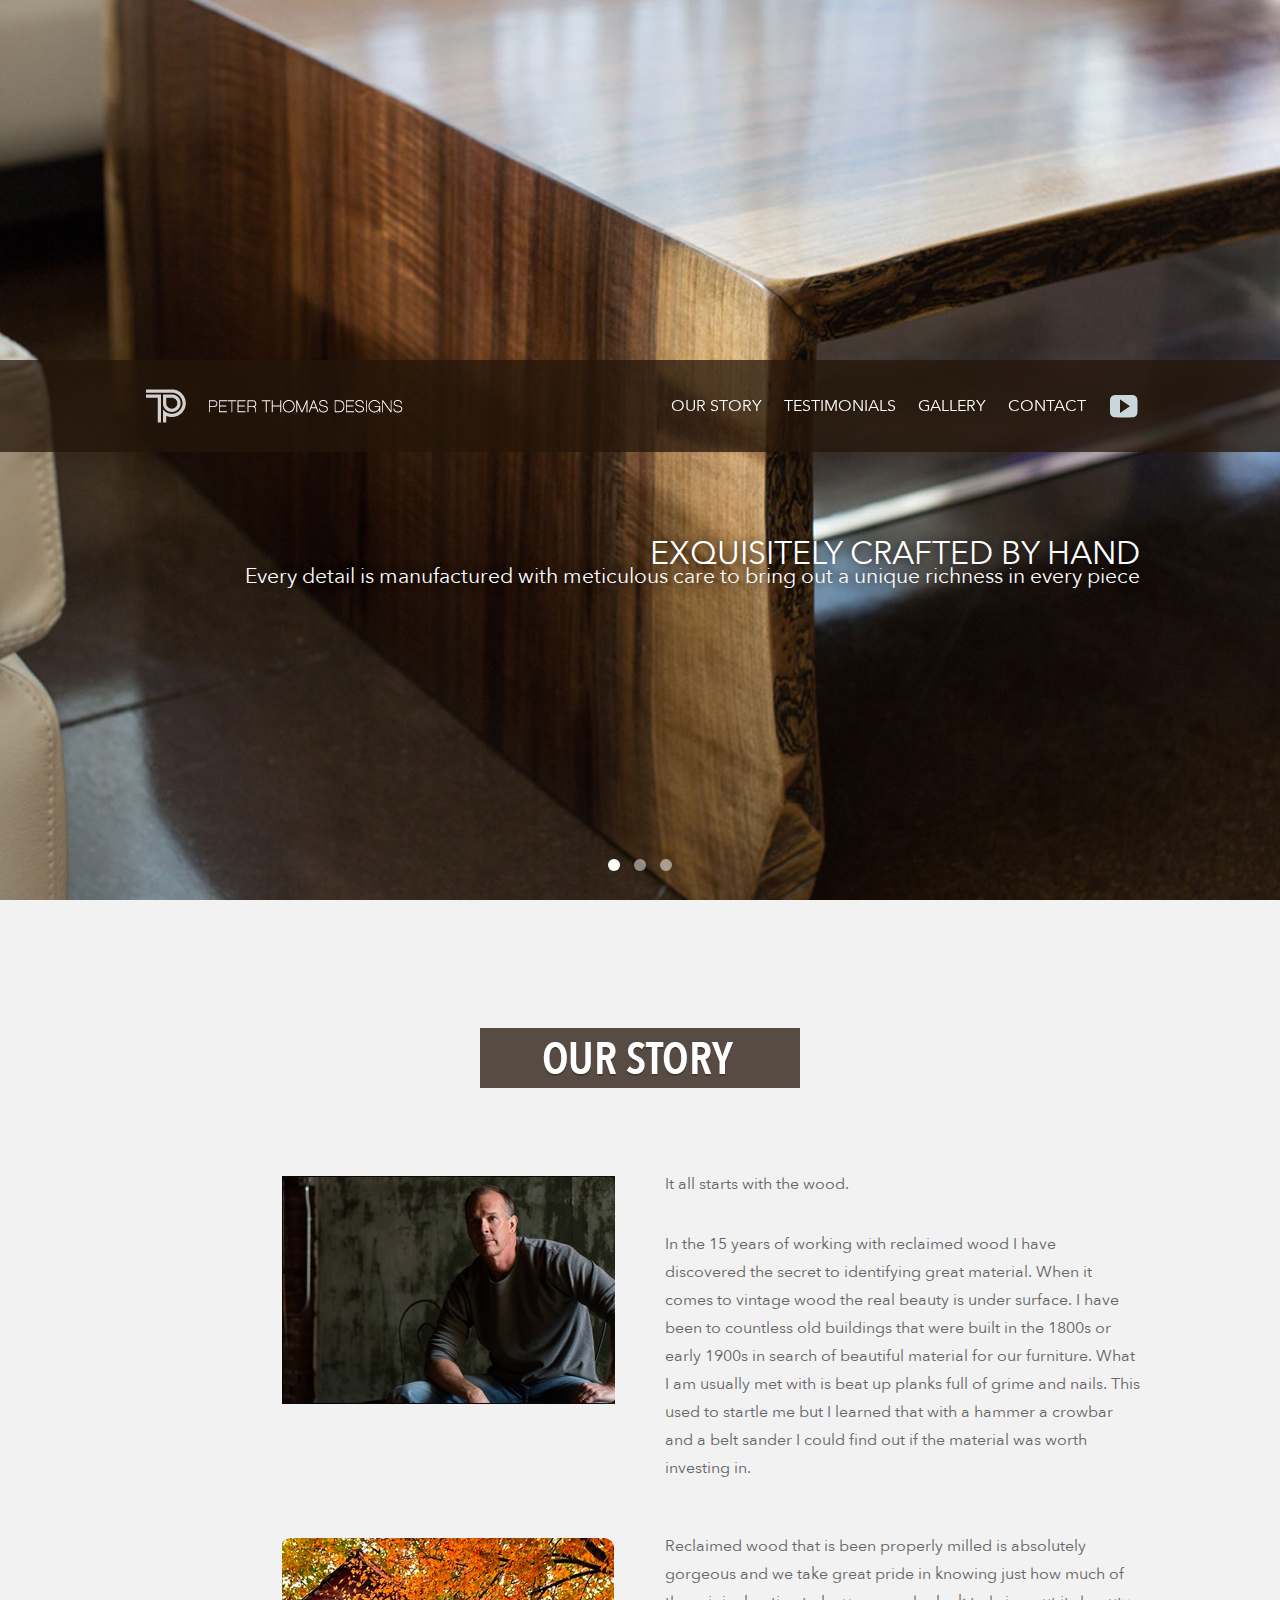
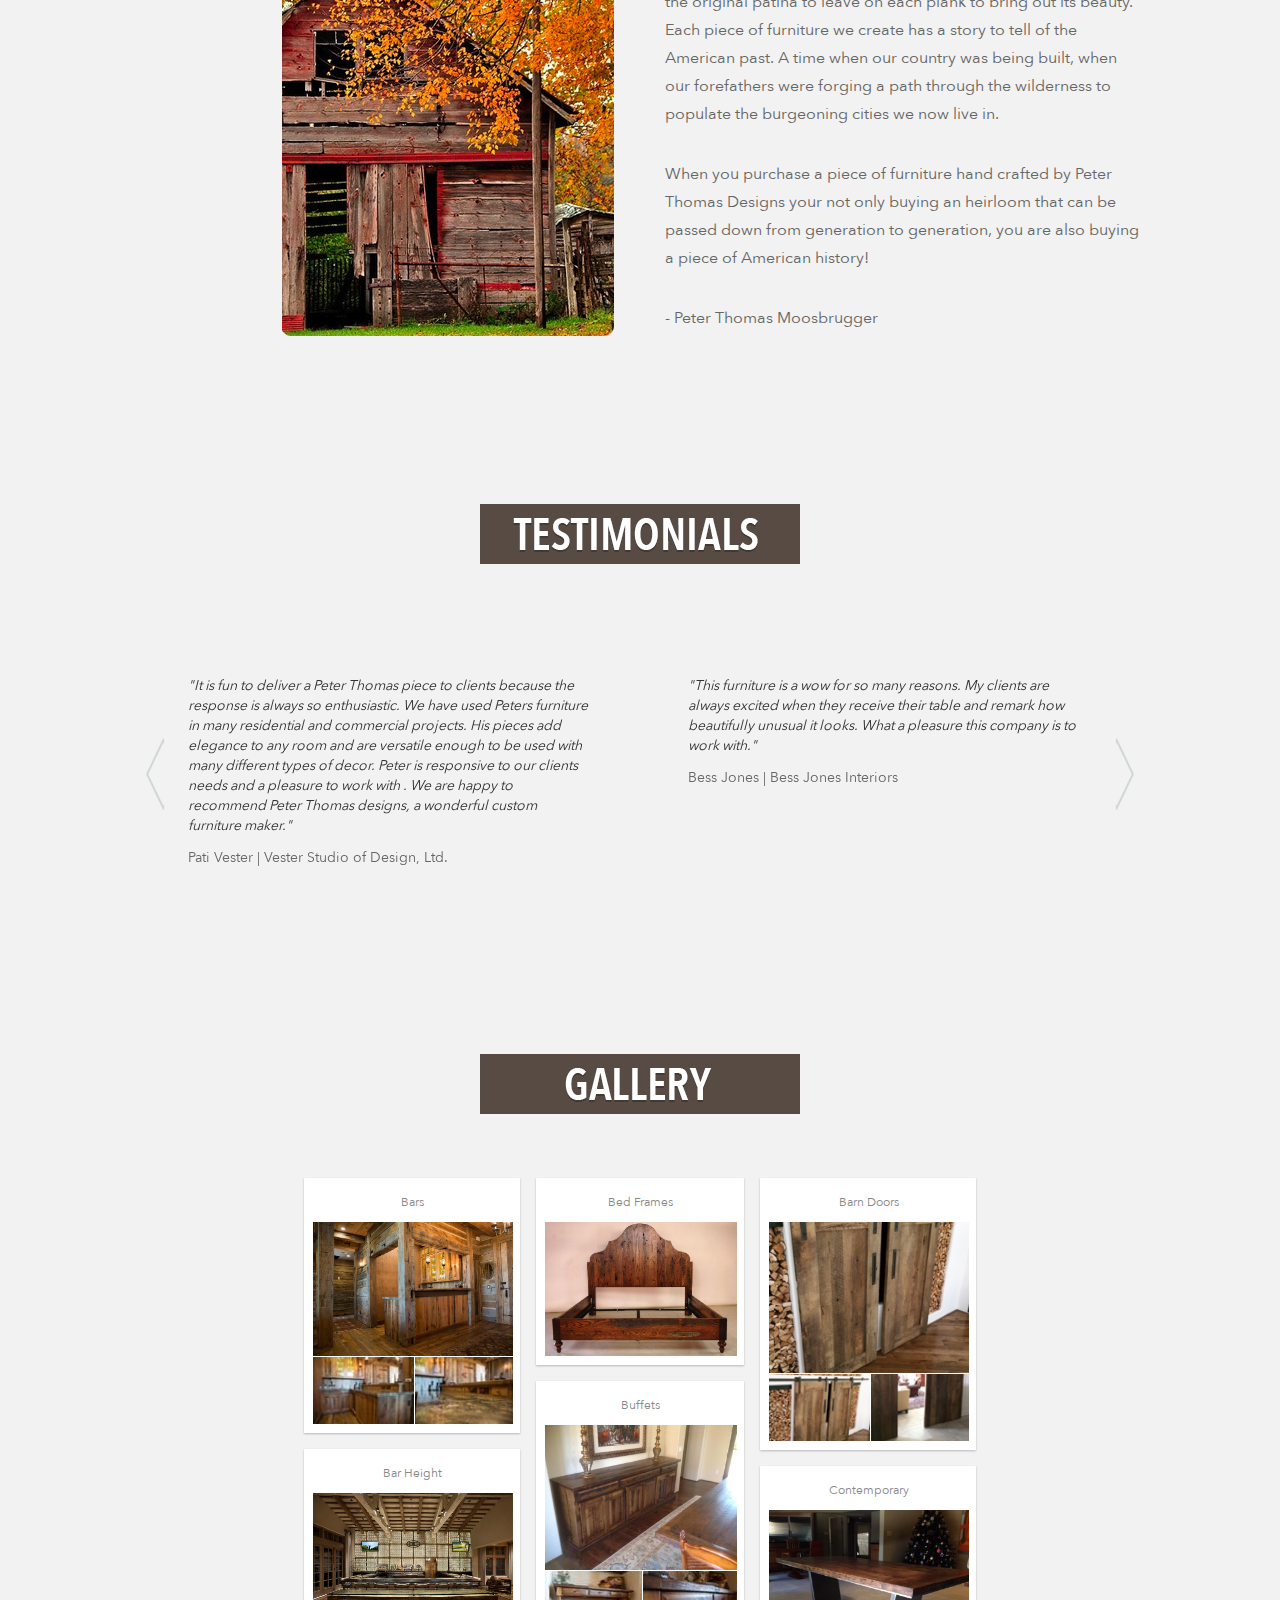
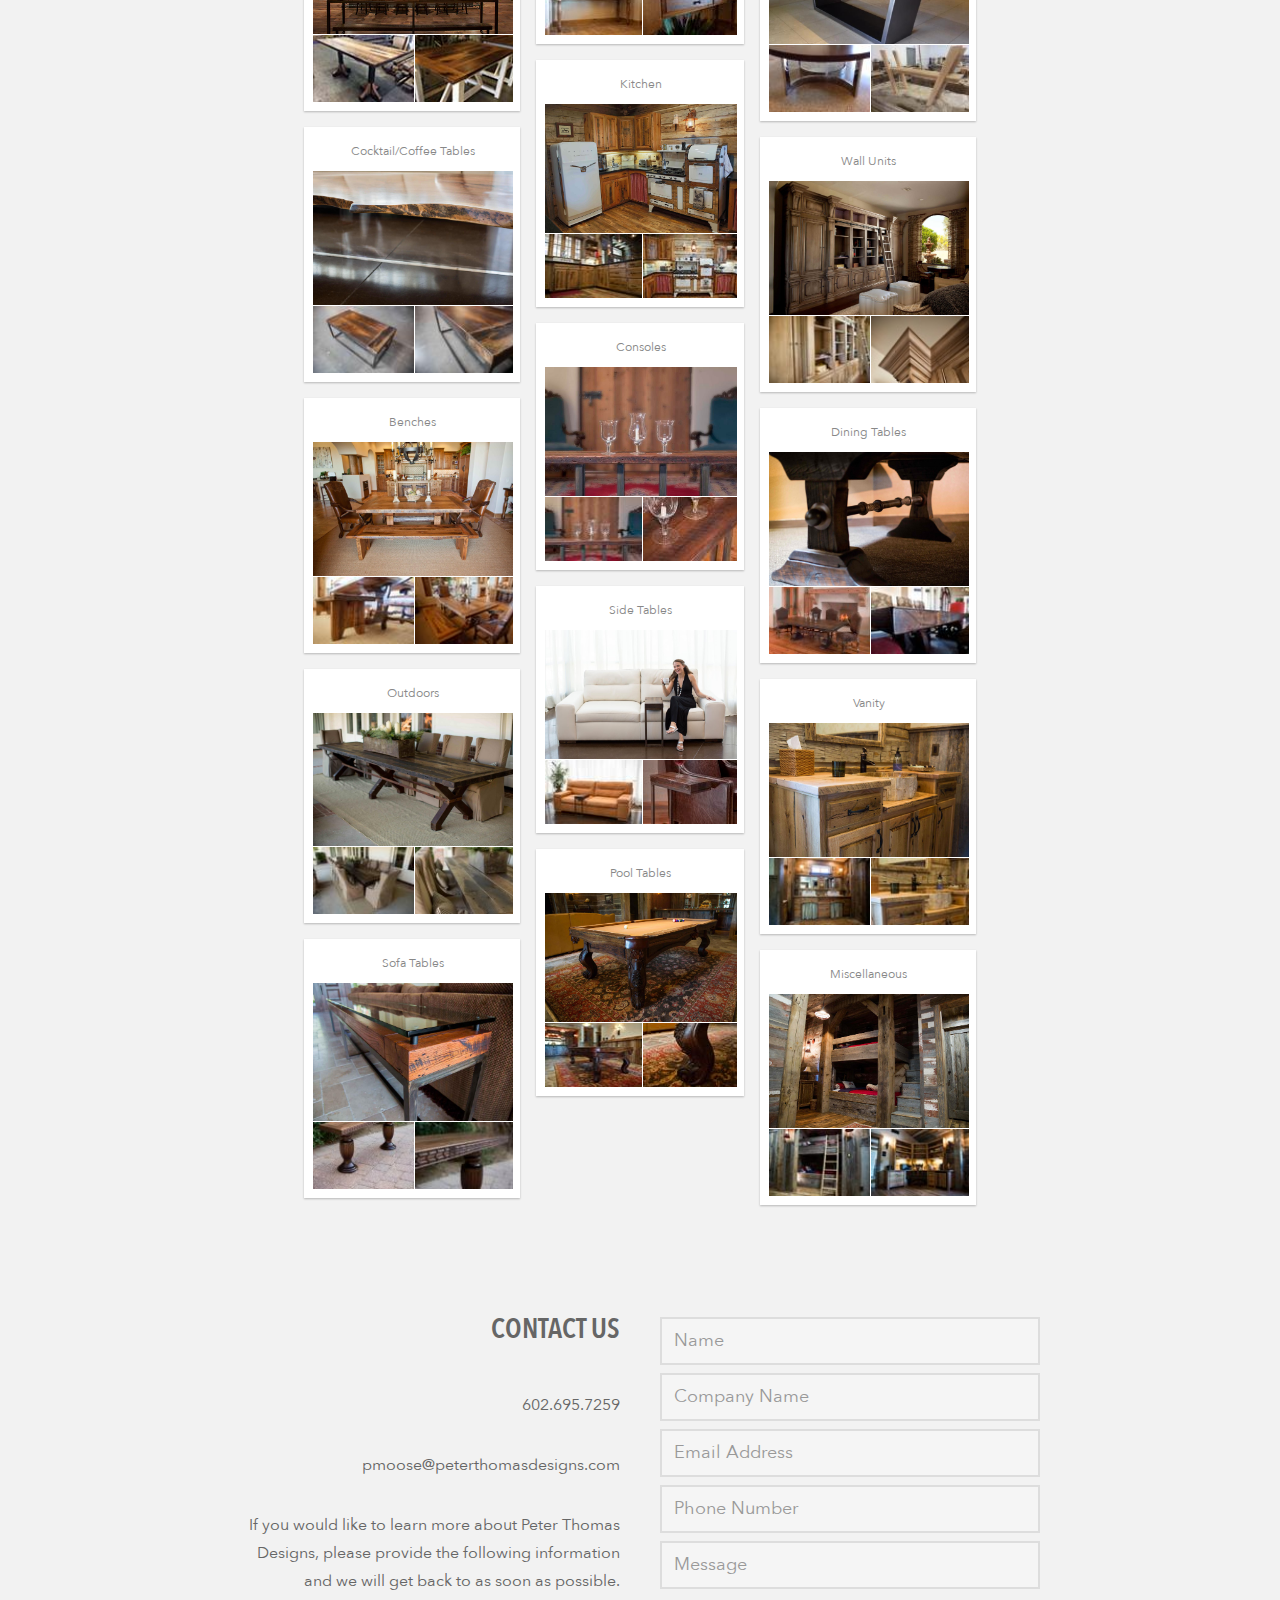
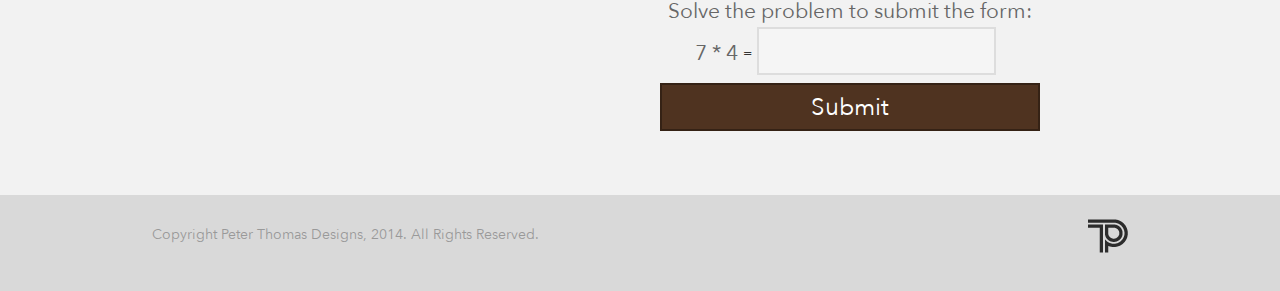
==== commit 2936a9b3: "Merge 647df2a944f97674df0a004f8205718d75c3e6c8 into a27c2c514a7536aa1b655ada2e08ddafb5bf2f8d" ====
--- a/index.html
+++ b/index.html
@@ -1,532 +1,594 @@
 <!doctype html>
 <html lang="en">
+
 <head>
-	<meta http-equiv="Content-Type" content="text/html; charset=utf-8">
-	<title>Peter Thomas Designs</title>
-	<meta name="description" content="Peter Thomas Designs">
-	<meta name="author" content="jacob debenedetto">
-	<meta name="viewport" content="width=device-width, initial-scale=1, maximum-scale=1">
-	<link rel="stylesheet" href="./ptd/css/normalize.css">
-	<link rel="stylesheet" href="./ptd/css/bootstrap.min.css" media="screen">
-	<link rel="stylesheet" href="./ptd/css/owl.carousel.css">
-	<link rel="stylesheet" href="./ptd/css/owl.theme.css">
-	<link rel="stylesheet" href="./ptd/css/owl.transitions.css">
-	<link rel="stylesheet" href="./ptd/css/magnific-popup.css">
-	<link rel="stylesheet" href="./ptd/css/stylesheet.css">
-	<link rel='shortcut icon' type='image/x-icon' href='./ptd/img/favicon.ico' />
-	<link href='http://fonts.googleapis.com/css?family=Lato&subset=latin,latin-ext' rel='stylesheet' type='text/css'>
+    <meta http-equiv="Content-Type" content="text/html; charset=utf-8">
+    <title>Peter Thomas Designs</title>
+    <meta name="description" content="Peter Thomas Designs">
+    <meta name="author" content="jacob debenedetto">
+    <meta name="viewport" content="width=device-width, initial-scale=1, maximum-scale=1">
+    <link rel="stylesheet" href="./ptd/css/normalize.css">
+    <link rel="stylesheet" href="./ptd/css/bootstrap.min.css" media="screen">
+    <link rel="stylesheet" href="./ptd/css/owl.carousel.css">
+    <link rel="stylesheet" href="./ptd/css/owl.theme.css">
+    <link rel="stylesheet" href="./ptd/css/owl.transitions.css">
+    <link rel="stylesheet" href="./ptd/css/magnific-popup.css">
+    <link rel="stylesheet" href="./ptd/css/stylesheet.css">
+    <link rel='shortcut icon' type='image/x-icon' href='./ptd/img/favicon.ico' />
+    <link href='http://fonts.googleapis.com/css?family=Lato&subset=latin,latin-ext' rel='stylesheet' type='text/css'>
+    <style>
+        #real {
+            margin-left: 30px;
+        }
+        
+        #real span {
+            float: left;
+            margin-top: 12px;
+        }
+        
+        #inputValue99 {
+            height: 48px;
+            border-radius: 0px;
+            box-shadow: none;
+            font-size: 18px;
+            padding: 0px 12px;
+            vertical-align: middle;
+            background-color: #f5f5f5;
+            border: 2px solid #ddd;
+            margin-bottom: 8px;
+        }
+
+    </style>
 </head>
+
 <body>
-	<div class="main-body">
-		<!--top navigation-->
-		<div class="nav bottom-nav fade-effect">
-			<div class="wrapper">
-				<div class="left">
-					<img onclick="setScrollTop(0);" src="./ptd/img/logo.png" class="logo"/>
-					<img onclick="setScrollTop(0);" src="./ptd/img/logo-small.png" class="logo-small"/>
-				</div>
-				<div class="right">
-					<img class="button fade-effect" src="./ptd/img/nav-button.png"/>
-					<ul class="fade-effect">
-						<a href="#story"><li>OUR STORY</li></a>
-						<a href="#testimonials"><li>TESTIMONIALS</li></a>
-						<a href="#gallery"><li>GALLERY</li></a>
-						<a href="#contact"><li>CONTACT</li></a>
-						<a class="popup-youtube" href="https://www.youtube.com/watch?v=v67savG66tE"><li><img src="./ptd/img/youtube.png"/></li></a>
-					</ul>
-				</div>
-			</div>
-		</div>
-		
-		<!--Top-->
-		<div class="header fade-effect">
-			<div class="owl-single" class="owl-carousel">
-				<div class="item" style="background-image: url('./ptd/img/bg1.jpg');">
-					<div class="wrapper">
-						<div class="header-text-new fade-effect"><h2></h2></div>
-						<div class="header-text fade-effect right">
-							<h3>EXQUISITELY CRAFTED BY HAND</h3>
-							<p>Every detail is manufactured with meticulous care to bring out a unique richness in every piece</p>
-						</div>
-					</div>
-				</div>
-				<div class="item" style="background-image: url('./ptd/img/bg2.jpg');">
-					<div class="wrapper">
-						<div class="header-text-new fade-effect"><h2></h2></div>
-						<div class="header-text fade-effect right">
-							<h3>CUSTOM HANDCRAFTED VINTAGE WOOD</h3>
-							<p>Time-worn wood and a spirit of passion, creativity, and superior workmanship</p>
-						</div>
-					</div>
-				</div>
-				<div class="item" style="background-image: url('./ptd/img/bg3.jpg');">
-					<div class="wrapper">
-						<div class="header-text-new fade-effect"><h2></h2></div>
-						<div class="header-text fade-effect right">
-							<h3>ELEGANCE WITH VINTAGE WOOD</h3>
-							<p>Exceptional quality wood, aged with time, rich in history</p>
-						</div>
-					</div>
-				</div>
-			</div>
-		</div>
-		
-		<!--Cheap loading fix for slower internet users-->
-		<div id="loadOverlay" style="padding-top: 128px; text-align: center; background-color:#FFF; position:fixed; top:0px; left:0px; width:100%; height:100%; z-index:2000; ">
-			<p style="display: inline-block; margin: 0px; padding: 4px 8px; background-color: #ccc; color:#FFF; border-radius: 3px; font-size: 12px;">Loading Images</p>
-		</div>
-		
-		<div class="section section1" id="story">
-			<div class="wrapper">
-				<img src="./ptd/img/banner-1.jpg" class="banner"/>
-				<div class="left"><img src="./ptd/img/storyPic.jpg"/></div>
-				<div class="right">
-					<p>It all starts with the wood.</p>
-					<p>In the 15 years of working with reclaimed wood I have discovered the secret to identifying great material. When it comes to vintage wood the real beauty is under surface. I have been to countless old buildings that were built in the 1800s or early 1900s in search of beautiful material for our furniture. What I am usually met with is beat up planks full of grime and nails. This used to startle me but I learned that with a hammer a crowbar and a belt sander I could find out if the material was worth investing in.</p>
-				</div>
-				
-				<div class="left"><img src="./ptd/img/barn.png"/></div>
-				<div class="right">
-					<p>Reclaimed wood that is been properly milled is absolutely gorgeous and we take great pride in knowing just how much of the original patina to leave on each plank to bring out its beauty. Each piece of furniture we create has a story to tell of the American past. A time when our country was being built, when our forefathers were forging a path through the wilderness to populate the burgeoning cities we now live in.</p>
-					<p>When you purchase a piece of furniture hand crafted by Peter Thomas Designs your not only buying an heirloom that can be passed down from generation to generation, you are also buying a piece of American history!</p>
-					<p>- Peter Thomas Moosbrugger</p>
-				</div>
-			</div>
-		</div>
-		
-		
-		<div class="section section3" id="testimonials"> <!--DEAR FUTURE DEVELOPER: forgive me for naming my classes and ID is incredibly aweful. gg in advance-->
-			<div class="wrapper">
-				<img src="./ptd/img/banner-2.jpg" class="banner"/>
-				<!--<h2>TESTIMONIALS</h2>-->
-				<div class="owl-triple" class="owl-carousel">
-					<div class="item left-align">
-						<p>"It is fun to deliver a Peter Thomas piece to clients because the response is always so enthusiastic.  We have used Peters furniture in many residential and commercial projects.  His pieces add elegance to any room and are versatile enough to be used with many different types of decor.  Peter is responsive to our clients needs and a pleasure to work with .  We are happy to recommend Peter Thomas designs, a wonderful custom furniture maker."</p>	
-						<span>Pati Vester | Vester Studio of Design, Ltd.</span>
-					</div>
-					<div class="item left-align">
-						<p>"This furniture is a wow for so many reasons.  My clients are always excited when they receive their table and remark how beautifully unusual it looks.  What a pleasure this company is to work with."</p>
-						<span>Bess Jones | Bess Jones Interiors</span>
-					</div>
-					<div class="item left-align">
-						<p>"I have known and worked with Peter for a number of years with his custom furniture business Peter Thomas Designs.  I love his approach to working with wood and his appreciation for it is unique potential.  Every project I have engaged him in has exceeded my expectations.  I look forward to continuing to use his talents for our clients homes!"</p>
-						<span>Janet Brooks | Janet Brooks Design</span>
-					</div>
-					<div class="item left-align">
-						<p>"I have been working with Peter for almost a decade and found him to be inspired by our designs and very professional, trustworthy and above all a true artisan.  Everyone at his studio is very conscientious and the materials and fabrication are superb!"</p>
-						<span>Dana Lyon | Palm Design Group</span>
-					</div>
-					<div class="item left-align">
-						<p>"We had seen some of Peters pieces in a friends home and loved them so I contacted him to have a dining table built.  When it was delivered we were more than impressed by how beautiful it was.  I asked Peter to come up with a buffet to compliment our new table.  It turned amazing as well.  They are still our favorite pieces of furniture in our home."</p>
-						<span>Russell W.</span>
-					</div>
-					<div class="item left-align">
-						<p>"We have got two pieces of furniture from Peter Thomas, we want more!"</p>
-						<span>Don and Renee W.</span>
-					</div>
-					<div class="item left-align">
-						<p>We have had our Peter Thomas table for a year now and absolutely love it!  We entertain a lot and never get tired of hearing the positive comments.  The craftsmanship of the manufacturing and unique look of the wood make it such a warm piece in our home.  A big thank you to Peter and his gang for their commitment to heirloom standards!</p>
-						<span>Stu and Tessa G.</span>
-					</div>
-					<div class="item left-align">
-						<p>I looked everywhere for a family room cocktail table but could not find one the right size and functionality that we needed.  After a consultation with Peter he came up with a style and size that works perfectly.  They built a flip up lid on it so it has enough room to store all of our couch blankets when we are not using them.  It is made with 100 year old wood and looks beautiful.  I wish I would have gone to them first!</p>
-						<span>Kathy C.</span>
-					</div>
-				</div>
-			</div>
-		</div>
-		
-		<div class="section section2" id="gallery">
-			<div class="wrapper">
-				<!--<h1>GALLERY</h1>-->
-				<img src="./ptd/img/banner-3.jpg" class="banner"/>
-				<div class="left-div">
-					<!--ITEMS-->
-					<div class="item">
-						<h1>Bars</h1>
-						<div class="popup-gallery">
-							<a href="./ptd/img/gallery/bar-main.jpg" title="Bar 1"><img src="./ptd/img/gallery/bar-main.jpg"></a>
-							<a href="./ptd/img/gallery/bar-1-1.jpg" title="Bar 1"><img src="./ptd/img/gallery/icons/bar-1-1.jpg"></a>
-							<a href="./ptd/img/gallery/bar-1-2.jpg" title="Bar 1"><img src="./ptd/img/gallery/icons/bar-1-2.jpg"></a>
-							<a href="./ptd/img/gallery/bar-1-3.jpg" title="Bar 1"><img src="./ptd/img/gallery/icons/bar-1-3.jpg"></a>
-							<a href="./ptd/img/gallery/bar-2-1.jpg" title="Bar 2"><img src="./ptd/img/gallery/icons/bar-2-1.jpg"></a>
-							<a href="./ptd/img/gallery/bar-2-2.jpg" title="Bar 2"><img src="./ptd/img/gallery/icons/bar-2-2.jpg"></a>
-							<a href="./ptd/img/gallery/bar-2-3.jpg" title="Bar 2"><img src="./ptd/img/gallery/icons/bar-2-3.jpg"></a>
-						</div>
-					</div>
-                    
-                    <div class="item">
-						<h1>Bar Height</h1>
-						<div class="popup-gallery">
-							<a href="./ptd/img/gallery/bar-height-1-1.jpg" title="Bar 1"><img src="./ptd/img/gallery/bar-height-1-1.jpg"></a>
+    <div class="main-body">
+        <!--top navigation-->
+        <div class="nav bottom-nav fade-effect">
+            <div class="wrapper">
+                <div class="left">
+                    <img onclick="setScrollTop(0);" src="./ptd/img/logo.png" class="logo" />
+                    <img onclick="setScrollTop(0);" src="./ptd/img/logo-small.png" class="logo-small" />
+                </div>
+                <div class="right">
+                    <img class="button fade-effect" src="./ptd/img/nav-button.png" />
+                    <ul class="fade-effect">
+                        <a href="#story">
+                            <li>OUR STORY</li>
+                        </a>
+                        <a href="#testimonials">
+                            <li>TESTIMONIALS</li>
+                        </a>
+                        <a href="#gallery">
+                            <li>GALLERY</li>
+                        </a>
+                        <a href="#contact">
+                            <li>CONTACT</li>
+                        </a>
+                        <a class="popup-youtube" href="https://www.youtube.com/watch?v=v67savG66tE">
+                            <li><img src="./ptd/img/youtube.png" /></li>
+                        </a>
+                    </ul>
+                </div>
+            </div>
+        </div>
+
+        <!--Top-->
+        <div class="header fade-effect">
+            <div class="owl-single" class="owl-carousel">
+                <div class="item" style="background-image: url('./ptd/img/bg1.jpg');">
+                    <div class="wrapper">
+                        <div class="header-text-new fade-effect">
+                            <h2></h2></div>
+                        <div class="header-text fade-effect right">
+                            <h3>EXQUISITELY CRAFTED BY HAND</h3>
+                            <p>Every detail is manufactured with meticulous care to bring out a unique richness in every piece</p>
+                        </div>
+                    </div>
+                </div>
+                <div class="item" style="background-image: url('./ptd/img/bg2.jpg');">
+                    <div class="wrapper">
+                        <div class="header-text-new fade-effect">
+                            <h2></h2></div>
+                        <div class="header-text fade-effect right">
+                            <h3>CUSTOM HANDCRAFTED VINTAGE WOOD</h3>
+                            <p>Time-worn wood and a spirit of passion, creativity, and superior workmanship</p>
+                        </div>
+                    </div>
+                </div>
+                <div class="item" style="background-image: url('./ptd/img/bg3.jpg');">
+                    <div class="wrapper">
+                        <div class="header-text-new fade-effect">
+                            <h2></h2></div>
+                        <div class="header-text fade-effect right">
+                            <h3>ELEGANCE WITH VINTAGE WOOD</h3>
+                            <p>Exceptional quality wood, aged with time, rich in history</p>
+                        </div>
+                    </div>
+                </div>
+            </div>
+        </div>
+
+        <!--Cheap loading fix for slower internet users-->
+        <div id="loadOverlay" style="padding-top: 128px; text-align: center; background-color:#FFF; position:fixed; top:0px; left:0px; width:100%; height:100%; z-index:2000; ">
+            <p style="display: inline-block; margin: 0px; padding: 4px 8px; background-color: #ccc; color:#FFF; border-radius: 3px; font-size: 12px;">Loading Images</p>
+        </div>
+
+        <div class="section section1" id="story">
+            <div class="wrapper">
+                <img src="./ptd/img/banner-1.jpg" class="banner" />
+                <div class="left"><img src="./ptd/img/storyPic.jpg" /></div>
+                <div class="right">
+                    <p>It all starts with the wood.</p>
+                    <p>In the 15 years of working with reclaimed wood I have discovered the secret to identifying great material. When it comes to vintage wood the real beauty is under surface. I have been to countless old buildings that were built in the 1800s or early 1900s in search of beautiful material for our furniture. What I am usually met with is beat up planks full of grime and nails. This used to startle me but I learned that with a hammer a crowbar and a belt sander I could find out if the material was worth investing in.</p>
+                </div>
+
+                <div class="left"><img src="./ptd/img/barn.png" /></div>
+                <div class="right">
+                    <p>Reclaimed wood that is been properly milled is absolutely gorgeous and we take great pride in knowing just how much of the original patina to leave on each plank to bring out its beauty. Each piece of furniture we create has a story to tell of the American past. A time when our country was being built, when our forefathers were forging a path through the wilderness to populate the burgeoning cities we now live in.</p>
+                    <p>When you purchase a piece of furniture hand crafted by Peter Thomas Designs your not only buying an heirloom that can be passed down from generation to generation, you are also buying a piece of American history!</p>
+                    <p>- Peter Thomas Moosbrugger</p>
+                </div>
+            </div>
+        </div>
+
+
+        <div class="section section3" id="testimonials">
+            <!--DEAR FUTURE DEVELOPER: forgive me for naming my classes and ID is incredibly aweful. gg in advance-->
+            <div class="wrapper">
+                <img src="./ptd/img/banner-2.jpg" class="banner" />
+                <!--<h2>TESTIMONIALS</h2>-->
+                <div class="owl-triple" class="owl-carousel">
+                    <div class="item left-align">
+                        <p>"It is fun to deliver a Peter Thomas piece to clients because the response is always so enthusiastic. We have used Peters furniture in many residential and commercial projects. His pieces add elegance to any room and are versatile enough to be used with many different types of decor. Peter is responsive to our clients needs and a pleasure to work with . We are happy to recommend Peter Thomas designs, a wonderful custom furniture maker."</p>
+                        <span>Pati Vester | Vester Studio of Design, Ltd.</span>
+                    </div>
+                    <div class="item left-align">
+                        <p>"This furniture is a wow for so many reasons. My clients are always excited when they receive their table and remark how beautifully unusual it looks. What a pleasure this company is to work with."</p>
+                        <span>Bess Jones | Bess Jones Interiors</span>
+                    </div>
+                    <div class="item left-align">
+                        <p>"I have known and worked with Peter for a number of years with his custom furniture business Peter Thomas Designs. I love his approach to working with wood and his appreciation for it is unique potential. Every project I have engaged him in has exceeded my expectations. I look forward to continuing to use his talents for our clients homes!"</p>
+                        <span>Janet Brooks | Janet Brooks Design</span>
+                    </div>
+                    <div class="item left-align">
+                        <p>"I have been working with Peter for almost a decade and found him to be inspired by our designs and very professional, trustworthy and above all a true artisan. Everyone at his studio is very conscientious and the materials and fabrication are superb!"</p>
+                        <span>Dana Lyon | Palm Design Group</span>
+                    </div>
+                    <div class="item left-align">
+                        <p>"We had seen some of Peters pieces in a friends home and loved them so I contacted him to have a dining table built. When it was delivered we were more than impressed by how beautiful it was. I asked Peter to come up with a buffet to compliment our new table. It turned amazing as well. They are still our favorite pieces of furniture in our home."</p>
+                        <span>Russell W.</span>
+                    </div>
+                    <div class="item left-align">
+                        <p>"We have got two pieces of furniture from Peter Thomas, we want more!"</p>
+                        <span>Don and Renee W.</span>
+                    </div>
+                    <div class="item left-align">
+                        <p>We have had our Peter Thomas table for a year now and absolutely love it! We entertain a lot and never get tired of hearing the positive comments. The craftsmanship of the manufacturing and unique look of the wood make it such a warm piece in our home. A big thank you to Peter and his gang for their commitment to heirloom standards!</p>
+                        <span>Stu and Tessa G.</span>
+                    </div>
+                    <div class="item left-align">
+                        <p>I looked everywhere for a family room cocktail table but could not find one the right size and functionality that we needed. After a consultation with Peter he came up with a style and size that works perfectly. They built a flip up lid on it so it has enough room to store all of our couch blankets when we are not using them. It is made with 100 year old wood and looks beautiful. I wish I would have gone to them first!</p>
+                        <span>Kathy C.</span>
+                    </div>
+                </div>
+            </div>
+        </div>
+
+        <div class="section section2" id="gallery">
+            <div class="wrapper">
+                <!--<h1>GALLERY</h1>-->
+                <img src="./ptd/img/banner-3.jpg" class="banner" />
+                <div class="left-div">
+                    <!--ITEMS-->
+                    <div class="item">
+                        <h1>Bars</h1>
+                        <div class="popup-gallery">
+                            <a href="./ptd/img/gallery/bar-main.jpg" title="Bar 1"><img src="./ptd/img/gallery/bar-main.jpg"></a>
+                            <a href="./ptd/img/gallery/bar-1-1.jpg" title="Bar 1"><img src="./ptd/img/gallery/icons/bar-1-1.jpg"></a>
+                            <a href="./ptd/img/gallery/bar-1-2.jpg" title="Bar 1"><img src="./ptd/img/gallery/icons/bar-1-2.jpg"></a>
+                            <a href="./ptd/img/gallery/bar-1-3.jpg" title="Bar 1"><img src="./ptd/img/gallery/icons/bar-1-3.jpg"></a>
+                            <a href="./ptd/img/gallery/bar-2-1.jpg" title="Bar 2"><img src="./ptd/img/gallery/icons/bar-2-1.jpg"></a>
+                            <a href="./ptd/img/gallery/bar-2-2.jpg" title="Bar 2"><img src="./ptd/img/gallery/icons/bar-2-2.jpg"></a>
+                            <a href="./ptd/img/gallery/bar-2-3.jpg" title="Bar 2"><img src="./ptd/img/gallery/icons/bar-2-3.jpg"></a>
+                        </div>
+                    </div>
+
+                    <div class="item">
+                        <h1>Bar Height</h1>
+                        <div class="popup-gallery">
+                            <a href="./ptd/img/gallery/bar-height-1-1.jpg" title="Bar 1"><img src="./ptd/img/gallery/bar-height-1-1.jpg"></a>
                             <a href="./ptd/img/gallery/bar-height-2-1.jpg" title="Bar 1"><img src="./ptd/img/gallery/icons/bar-height-2-1.jpg"></a>
                             <a href="./ptd/img/gallery/bar-height-3-1.jpg" title="Bar 1"><img src="./ptd/img/gallery/icons/bar-height-3-1.jpg"></a>
-						</div>
-					</div>
-					
-					<div class="item">
-						<h1>Cocktail/Coffee Tables</h1>
-						<div class="popup-gallery">
-							<a href="./ptd/img/gallery/coffee-main.jpg" title="Table 1"><img src="./ptd/img/gallery/coffee-main.jpg"></a>
-							<a href="./ptd/img/gallery/coffee-1-1.jpg" title="Table 1"><img src="./ptd/img/gallery/icons/coffee-1-1.jpg"></a>
-							<a href="./ptd/img/gallery/coffee-1-2.jpg" title="Table 1"><img src="./ptd/img/gallery/icons/coffee-1-2.jpg"></a>
-							<a href="./ptd/img/gallery/coffee-2-1.jpg" title="Table 2"><img src="./ptd/img/gallery/icons/coffee-2-1.jpg"></a>
-							<a href="./ptd/img/gallery/coffee-3-1.jpg" title="Table 3"><img src="./ptd/img/gallery/icons/coffee-3-1.jpg"></a>
-							<a href="./ptd/img/gallery/coffee-3-2.jpg" title="Table 3"><img src="./ptd/img/gallery/icons/coffee-3-2.jpg"></a>
-							<a href="./ptd/img/gallery/coffee-4-1.jpg" title="Table 4"><img src="./ptd/img/gallery/icons/coffee-4-1.jpg"></a>
-							<a href="./ptd/img/gallery/coffee-4-2.jpg" title="Table 4"><img src="./ptd/img/gallery/icons/coffee-4-2.jpg"></a>
-							<a href="./ptd/img/gallery/coffee-4-3.jpg" title="Table 4"><img src="./ptd/img/gallery/icons/coffee-4-3.jpg"></a>
-							<a href="./ptd/img/gallery/coffee-5-1.jpg" title="Table 5"><img src="./ptd/img/gallery/icons/coffee-5-1.jpg"></a>
-							<!--table 6 was here-->
-							<a href="./ptd/img/gallery/coffee-7-1.jpg" title="Table 7"><img src="./ptd/img/gallery/icons/coffee-7-1.jpg"></a>
-							<a href="./ptd/img/gallery/coffee-8-1.jpg" title="Table 8"><img src="./ptd/img/gallery/icons/coffee-8-1.jpg"></a>
-							<a href="./ptd/img/gallery/coffee-9-1.jpg" title="Table 9"><img src="./ptd/img/gallery/icons/coffee-9-1.jpg"></a>
-							<a href="./ptd/img/gallery/coffee-9-2.jpg" title="Table 9"><img src="./ptd/img/gallery/icons/coffee-9-2.jpg"></a>
-							<a href="./ptd/img/gallery/coffee-9-3.jpg" title="Table 9"><img src="./ptd/img/gallery/icons/coffee-9-3.jpg"></a>
-							<a href="./ptd/img/gallery/coffee-10-1.jpg" title="Table 10"><img src="./ptd/img/gallery/icons/coffee-10-1.jpg"></a>
-							<a href="./ptd/img/gallery/coffee-11-1.jpg" title="Table 11"><img src="./ptd/img/gallery/icons/coffee-11-1.jpg"></a>
-							<a href="./ptd/img/gallery/coffee-12-1.jpg" title="Table 12"><img src="./ptd/img/gallery/icons/coffee-12-1.jpg"></a>
-							<a href="./ptd/img/gallery/coffee-12-2.jpg" title="Table 12"><img src="./ptd/img/gallery/icons/coffee-12-2.jpg"></a>
-							<a href="./ptd/img/gallery/coffee-12-3.jpg" title="Table 12"><img src="./ptd/img/gallery/icons/coffee-12-3.jpg"></a>
-							<a href="./ptd/img/gallery/coffee-13-1.jpg" title="Table 13"><img src="./ptd/img/gallery/icons/coffee-13-1.jpg"></a>
-							<a href="./ptd/img/gallery/coffee-13-2.jpg" title="Table 13"><img src="./ptd/img/gallery/icons/coffee-13-2.jpg"></a>
-							<a href="./ptd/img/gallery/coffee-14-1.jpg" title="Table 14"><img src="./ptd/img/gallery/icons/coffee-14-1.jpg"></a>
-							<a href="./ptd/img/gallery/coffee-14-2.jpg" title="Table 14"><img src="./ptd/img/gallery/icons/coffee-14-2.jpg"></a>
+                        </div>
+                    </div>
+
+                    <div class="item">
+                        <h1>Cocktail/Coffee Tables</h1>
+                        <div class="popup-gallery">
+                            <a href="./ptd/img/gallery/coffee-main.jpg" title="Table 1"><img src="./ptd/img/gallery/coffee-main.jpg"></a>
+                            <a href="./ptd/img/gallery/coffee-1-1.jpg" title="Table 1"><img src="./ptd/img/gallery/icons/coffee-1-1.jpg"></a>
+                            <a href="./ptd/img/gallery/coffee-1-2.jpg" title="Table 1"><img src="./ptd/img/gallery/icons/coffee-1-2.jpg"></a>
+                            <a href="./ptd/img/gallery/coffee-2-1.jpg" title="Table 2"><img src="./ptd/img/gallery/icons/coffee-2-1.jpg"></a>
+                            <a href="./ptd/img/gallery/coffee-3-1.jpg" title="Table 3"><img src="./ptd/img/gallery/icons/coffee-3-1.jpg"></a>
+                            <a href="./ptd/img/gallery/coffee-3-2.jpg" title="Table 3"><img src="./ptd/img/gallery/icons/coffee-3-2.jpg"></a>
+                            <a href="./ptd/img/gallery/coffee-4-1.jpg" title="Table 4"><img src="./ptd/img/gallery/icons/coffee-4-1.jpg"></a>
+                            <a href="./ptd/img/gallery/coffee-4-2.jpg" title="Table 4"><img src="./ptd/img/gallery/icons/coffee-4-2.jpg"></a>
+                            <a href="./ptd/img/gallery/coffee-4-3.jpg" title="Table 4"><img src="./ptd/img/gallery/icons/coffee-4-3.jpg"></a>
+                            <a href="./ptd/img/gallery/coffee-5-1.jpg" title="Table 5"><img src="./ptd/img/gallery/icons/coffee-5-1.jpg"></a>
+                            <!--table 6 was here-->
+                            <a href="./ptd/img/gallery/coffee-7-1.jpg" title="Table 7"><img src="./ptd/img/gallery/icons/coffee-7-1.jpg"></a>
+                            <a href="./ptd/img/gallery/coffee-8-1.jpg" title="Table 8"><img src="./ptd/img/gallery/icons/coffee-8-1.jpg"></a>
+                            <a href="./ptd/img/gallery/coffee-9-1.jpg" title="Table 9"><img src="./ptd/img/gallery/icons/coffee-9-1.jpg"></a>
+                            <a href="./ptd/img/gallery/coffee-9-2.jpg" title="Table 9"><img src="./ptd/img/gallery/icons/coffee-9-2.jpg"></a>
+                            <a href="./ptd/img/gallery/coffee-9-3.jpg" title="Table 9"><img src="./ptd/img/gallery/icons/coffee-9-3.jpg"></a>
+                            <a href="./ptd/img/gallery/coffee-10-1.jpg" title="Table 10"><img src="./ptd/img/gallery/icons/coffee-10-1.jpg"></a>
+                            <a href="./ptd/img/gallery/coffee-11-1.jpg" title="Table 11"><img src="./ptd/img/gallery/icons/coffee-11-1.jpg"></a>
+                            <a href="./ptd/img/gallery/coffee-12-1.jpg" title="Table 12"><img src="./ptd/img/gallery/icons/coffee-12-1.jpg"></a>
+                            <a href="./ptd/img/gallery/coffee-12-2.jpg" title="Table 12"><img src="./ptd/img/gallery/icons/coffee-12-2.jpg"></a>
+                            <a href="./ptd/img/gallery/coffee-12-3.jpg" title="Table 12"><img src="./ptd/img/gallery/icons/coffee-12-3.jpg"></a>
+                            <a href="./ptd/img/gallery/coffee-13-1.jpg" title="Table 13"><img src="./ptd/img/gallery/icons/coffee-13-1.jpg"></a>
+                            <a href="./ptd/img/gallery/coffee-13-2.jpg" title="Table 13"><img src="./ptd/img/gallery/icons/coffee-13-2.jpg"></a>
+                            <a href="./ptd/img/gallery/coffee-14-1.jpg" title="Table 14"><img src="./ptd/img/gallery/icons/coffee-14-1.jpg"></a>
+                            <a href="./ptd/img/gallery/coffee-14-2.jpg" title="Table 14"><img src="./ptd/img/gallery/icons/coffee-14-2.jpg"></a>
                             <a href="./ptd/img/gallery/cocktail-1-1.jpg" title="Cocktail Table"><img src="./ptd/img/gallery/cocktail-1-1.jpg"></a>
-							<a href="./ptd/img/gallery/cocktail-1-2.jpg" title="Cocktail Table"><img src="./ptd/img/gallery/icons/cocktail-1-2.jpg"></a>
-							<a href="./ptd/img/gallery/cocktail-1-3.jpg" title="Cocktail Table"><img src="./ptd/img/gallery/icons/cocktail-1-3.jpg"></a>
-							<a href="./ptd/img/gallery/cocktail-2-1.jpg" title="Cocktail Table"><img src="./ptd/img/gallery/icons/cocktail-2-1.jpg"></a>
-							<a href="./ptd/img/gallery/cocktail-3-1.jpg" title="Cocktail Table"><img src="./ptd/img/gallery/icons/cocktail-3-1.jpg"></a>
-							<a href="./ptd/img/gallery/cocktail-3-2.jpg" title="Cocktail Table"><img src="./ptd/img/gallery/icons/cocktail-3-2.jpg"></a>
-							<a href="./ptd/img/gallery/cocktail-4-1.jpg" title="Cocktail Table"><img src="./ptd/img/gallery/icons/cocktail-4-1.jpg"></a>
-							<a href="./ptd/img/gallery/counter-1-1.jpg" title="Cocktail Table"><img src="./ptd/img/gallery/icons/counter-1-1.jpg"></a>
-							<a href="./ptd/img/gallery/counter-1-2.jpg" title="Cocktail Table"><img src="./ptd/img/gallery/icons/counter-1-2.jpg"></a>
+                            <a href="./ptd/img/gallery/cocktail-1-2.jpg" title="Cocktail Table"><img src="./ptd/img/gallery/icons/cocktail-1-2.jpg"></a>
+                            <a href="./ptd/img/gallery/cocktail-1-3.jpg" title="Cocktail Table"><img src="./ptd/img/gallery/icons/cocktail-1-3.jpg"></a>
+                            <a href="./ptd/img/gallery/cocktail-2-1.jpg" title="Cocktail Table"><img src="./ptd/img/gallery/icons/cocktail-2-1.jpg"></a>
+                            <a href="./ptd/img/gallery/cocktail-3-1.jpg" title="Cocktail Table"><img src="./ptd/img/gallery/icons/cocktail-3-1.jpg"></a>
+                            <a href="./ptd/img/gallery/cocktail-3-2.jpg" title="Cocktail Table"><img src="./ptd/img/gallery/icons/cocktail-3-2.jpg"></a>
+                            <a href="./ptd/img/gallery/cocktail-4-1.jpg" title="Cocktail Table"><img src="./ptd/img/gallery/icons/cocktail-4-1.jpg"></a>
+                            <a href="./ptd/img/gallery/counter-1-1.jpg" title="Cocktail Table"><img src="./ptd/img/gallery/icons/counter-1-1.jpg"></a>
+                            <a href="./ptd/img/gallery/counter-1-2.jpg" title="Cocktail Table"><img src="./ptd/img/gallery/icons/counter-1-2.jpg"></a>
                             <a href="./ptd/img/gallery/coffee-27-1.jpg" title="Table 15"><img src="./ptd/img/gallery/icons/coffee-27-1.jpg"></a>
-							<a href="./ptd/img/gallery/coffee-28-1.jpg" title="Table 15"><img src="./ptd/img/gallery/icons/coffee-28-1.jpg"></a>
-						</div>
-					</div>
-                    
-					<div class="item">
-						<h1>Benches</h1>
-						<div class="popup-gallery">
-							<a href="./ptd/img/gallery/benches-main.jpg" title="Bench 2"><img src="./ptd/img/gallery/benches-main.jpg"></a>
-							<a href="./ptd/img/gallery/benches-1.jpg" title="Bench 1"><img src="./ptd/img/gallery/icons/benches-1.jpg"></a>
-							<a href="./ptd/img/gallery/benches-2.jpg" title="Bench 2"><img src="./ptd/img/gallery/icons/benches-2.jpg"></a>
-						</div>
-					</div>
-					
-					<div class="item">
-						<h1>Outdoors</h1>
-						<div class="popup-gallery">
-							<a href="./ptd/img/gallery/outdoor-main.jpg" title="Outdoors"><img src="./ptd/img/gallery/outdoor-main.jpg"></a>
-							<a href="./ptd/img/gallery/outdoor-1-1.jpg" title="Outdoors"><img src="./ptd/img/gallery/icons/outdoor-1-1.jpg"></a>
-							<a href="./ptd/img/gallery/outdoor-1-2.jpg" title="Outdoors"><img src="./ptd/img/gallery/icons/outdoor-1-2.jpg"></a>
-						</div>
-					</div>
-					
-					<div class="item">
-						<h1>Sofa Tables</h1>
-						<div class="popup-gallery">
-							<a href="./ptd/img/gallery/sofatables-main.jpg" title="Sofa Table 1"><img src="./ptd/img/gallery/sofatables-main.jpg"></a>
-							<a href="./ptd/img/gallery/sofatables-1-1.jpg" title="Sofa Table 1"><img src="./ptd/img/gallery/icons/sofatables-1-1.jpg"></a>
-							<a href="./ptd/img/gallery/sofatables-1-2.jpg" title="Sofa Table 1"><img src="./ptd/img/gallery/icons/sofatables-1-2.jpg"></a>
-							<a href="./ptd/img/gallery/sofatables-1-3.jpg" title="Sofa Table 1"><img src="./ptd/img/gallery/icons/sofatables-1-3.jpg"></a>
-							<a href="./ptd/img/gallery/sofatables-2-1.jpg" title="Sofa Table 2"><img src="./ptd/img/gallery/icons/sofatables-2-1.jpg"></a>
-							<a href="./ptd/img/gallery/sofatables-3-1.jpg" title="Sofa Table 3"><img src="./ptd/img/gallery/icons/sofatables-3-1.jpg"></a>
-							<a href="./ptd/img/gallery/sofatables-4-1.jpg" title="Sofa Table 4"><img src="./ptd/img/gallery/icons/sofatables-4-1.jpg"></a>
-							<a href="./ptd/img/gallery/sofatables-5-1.jpg" title="Sofa Table 5"><img src="./ptd/img/gallery/icons/sofatables-5-1.jpg"></a>
-						</div>
-					</div>
-					
-				</div>
-				<div class="middle-div">
-					<div class="item">
-						<h1>Bed Frames</h1>
-						<div class="popup-gallery">
-							<a href="./ptd/img/gallery/bedframes-main.jpg" title="Frame 1"><img src="./ptd/img/gallery/bedframes-main.jpg"></a>
-						</div>
-					</div>
-					
-					<div class="item">
-						<h1>Buffets</h1>
-						<div class="popup-gallery">
-							<a href="./ptd/img/gallery/buffets-main.jpg" title="Buffet 1"><img src="./ptd/img/gallery/buffets-main.jpg"></a>
-							<a href="./ptd/img/gallery/buffets-1-1.jpg" title="Buffet 1"><img src="./ptd/img/gallery/icons/buffets-1-1.jpg"></a>
-							<a href="./ptd/img/gallery/buffets-1-2.jpg" title="Buffet 1"><img src="./ptd/img/gallery/icons/buffets-1-2.jpg"></a>
-							<a href="./ptd/img/gallery/buffets-2-1.jpg" title="Buffet 2"><img src="./ptd/img/gallery/icons/buffets-2-1.jpg"></a>
-							<a href="./ptd/img/gallery/buffets-2-2.jpg" title="Buffet 2"><img src="./ptd/img/gallery/icons/buffets-2-2.jpg"></a>
-						</div>
-					</div>
-					
-					<div class="item">
-						<h1>Kitchen</h1>
-						<div class="popup-gallery">
-							<a href="./ptd/img/gallery/kitchen-main.jpg" title="Kitchen 1"><img src="./ptd/img/gallery/kitchen-main.jpg"></a>
-							<a href="./ptd/img/gallery/kitchen-1-1.jpg" title="Kitchen 1"><img src="./ptd/img/gallery/icons/kitchen-1-1.jpg"></a>
-							<a href="./ptd/img/gallery/kitchen-1-2.jpg" title="Kitchen 1"><img src="./ptd/img/gallery/icons/kitchen-1-2.jpg"></a>
-							<a href="./ptd/img/gallery/kitchen-1-3.jpg" title="Kitchen 1"><img src="./ptd/img/gallery/icons/kitchen-1-3.jpg"></a>
-						</div>
-					</div>
-					
-					<div class="item">
-						<h1>Consoles</h1>
-						<div class="popup-gallery">
-							<a href="./ptd/img/gallery/consoles-main.jpg" title="Console 1"><img src="./ptd/img/gallery/consoles-main.jpg"></a>
-							<a href="./ptd/img/gallery/consoles-1-1.jpg" title="Console 1"><img src="./ptd/img/gallery/icons/consoles-1-1.jpg"></a>
-							<a href="./ptd/img/gallery/consoles-1-2.jpg" title="Console 1"><img src="./ptd/img/gallery/icons/consoles-1-2.jpg"></a>
+                            <a href="./ptd/img/gallery/coffee-28-1.jpg" title="Table 15"><img src="./ptd/img/gallery/icons/coffee-28-1.jpg"></a>
+                        </div>
+                    </div>
+
+                    <div class="item">
+                        <h1>Benches</h1>
+                        <div class="popup-gallery">
+                            <a href="./ptd/img/gallery/benches-main.jpg" title="Bench 2"><img src="./ptd/img/gallery/benches-main.jpg"></a>
+                            <a href="./ptd/img/gallery/benches-1.jpg" title="Bench 1"><img src="./ptd/img/gallery/icons/benches-1.jpg"></a>
+                            <a href="./ptd/img/gallery/benches-2.jpg" title="Bench 2"><img src="./ptd/img/gallery/icons/benches-2.jpg"></a>
+                        </div>
+                    </div>
+
+                    <div class="item">
+                        <h1>Outdoors</h1>
+                        <div class="popup-gallery">
+                            <a href="./ptd/img/gallery/outdoor-main.jpg" title="Outdoors"><img src="./ptd/img/gallery/outdoor-main.jpg"></a>
+                            <a href="./ptd/img/gallery/outdoor-1-1.jpg" title="Outdoors"><img src="./ptd/img/gallery/icons/outdoor-1-1.jpg"></a>
+                            <a href="./ptd/img/gallery/outdoor-1-2.jpg" title="Outdoors"><img src="./ptd/img/gallery/icons/outdoor-1-2.jpg"></a>
+                        </div>
+                    </div>
+
+                    <div class="item">
+                        <h1>Sofa Tables</h1>
+                        <div class="popup-gallery">
+                            <a href="./ptd/img/gallery/sofatables-main.jpg" title="Sofa Table 1"><img src="./ptd/img/gallery/sofatables-main.jpg"></a>
+                            <a href="./ptd/img/gallery/sofatables-1-1.jpg" title="Sofa Table 1"><img src="./ptd/img/gallery/icons/sofatables-1-1.jpg"></a>
+                            <a href="./ptd/img/gallery/sofatables-1-2.jpg" title="Sofa Table 1"><img src="./ptd/img/gallery/icons/sofatables-1-2.jpg"></a>
+                            <a href="./ptd/img/gallery/sofatables-1-3.jpg" title="Sofa Table 1"><img src="./ptd/img/gallery/icons/sofatables-1-3.jpg"></a>
+                            <a href="./ptd/img/gallery/sofatables-2-1.jpg" title="Sofa Table 2"><img src="./ptd/img/gallery/icons/sofatables-2-1.jpg"></a>
+                            <a href="./ptd/img/gallery/sofatables-3-1.jpg" title="Sofa Table 3"><img src="./ptd/img/gallery/icons/sofatables-3-1.jpg"></a>
+                            <a href="./ptd/img/gallery/sofatables-4-1.jpg" title="Sofa Table 4"><img src="./ptd/img/gallery/icons/sofatables-4-1.jpg"></a>
+                            <a href="./ptd/img/gallery/sofatables-5-1.jpg" title="Sofa Table 5"><img src="./ptd/img/gallery/icons/sofatables-5-1.jpg"></a>
+                        </div>
+                    </div>
+
+                </div>
+                <div class="middle-div">
+                    <div class="item">
+                        <h1>Bed Frames</h1>
+                        <div class="popup-gallery">
+                            <a href="./ptd/img/gallery/bedframes-main.jpg" title="Frame 1"><img src="./ptd/img/gallery/bedframes-main.jpg"></a>
+                        </div>
+                    </div>
+
+                    <div class="item">
+                        <h1>Buffets</h1>
+                        <div class="popup-gallery">
+                            <a href="./ptd/img/gallery/buffets-main.jpg" title="Buffet 1"><img src="./ptd/img/gallery/buffets-main.jpg"></a>
+                            <a href="./ptd/img/gallery/buffets-1-1.jpg" title="Buffet 1"><img src="./ptd/img/gallery/icons/buffets-1-1.jpg"></a>
+                            <a href="./ptd/img/gallery/buffets-1-2.jpg" title="Buffet 1"><img src="./ptd/img/gallery/icons/buffets-1-2.jpg"></a>
+                            <a href="./ptd/img/gallery/buffets-2-1.jpg" title="Buffet 2"><img src="./ptd/img/gallery/icons/buffets-2-1.jpg"></a>
+                            <a href="./ptd/img/gallery/buffets-2-2.jpg" title="Buffet 2"><img src="./ptd/img/gallery/icons/buffets-2-2.jpg"></a>
+                        </div>
+                    </div>
+
+                    <div class="item">
+                        <h1>Kitchen</h1>
+                        <div class="popup-gallery">
+                            <a href="./ptd/img/gallery/kitchen-main.jpg" title="Kitchen 1"><img src="./ptd/img/gallery/kitchen-main.jpg"></a>
+                            <a href="./ptd/img/gallery/kitchen-1-1.jpg" title="Kitchen 1"><img src="./ptd/img/gallery/icons/kitchen-1-1.jpg"></a>
+                            <a href="./ptd/img/gallery/kitchen-1-2.jpg" title="Kitchen 1"><img src="./ptd/img/gallery/icons/kitchen-1-2.jpg"></a>
+                            <a href="./ptd/img/gallery/kitchen-1-3.jpg" title="Kitchen 1"><img src="./ptd/img/gallery/icons/kitchen-1-3.jpg"></a>
+                        </div>
+                    </div>
+
+                    <div class="item">
+                        <h1>Consoles</h1>
+                        <div class="popup-gallery">
+                            <a href="./ptd/img/gallery/consoles-main.jpg" title="Console 1"><img src="./ptd/img/gallery/consoles-main.jpg"></a>
+                            <a href="./ptd/img/gallery/consoles-1-1.jpg" title="Console 1"><img src="./ptd/img/gallery/icons/consoles-1-1.jpg"></a>
+                            <a href="./ptd/img/gallery/consoles-1-2.jpg" title="Console 1"><img src="./ptd/img/gallery/icons/consoles-1-2.jpg"></a>
                             <a href="./ptd/img/gallery/other-1-1.jpg" title="Miscellaneous"><img src="./ptd/img/gallery/icons/other-1-1.jpg"></a>
-							<a href="./ptd/img/gallery/other-1-2.jpg" title="Miscellaneous"><img src="./ptd/img/gallery/icons/other-1-2.jpg"></a>
-						</div>
-					</div>
-					
-					<div class="item">
-						<h1>Side Tables</h1>
-						<div class="popup-gallery">
-							<a href="./ptd/img/gallery/sidetables-main.jpg" title="Side Table 1"><img src="./ptd/img/gallery/sidetables-main.jpg"></a>
-							<a href="./ptd/img/gallery/sidetables-1-1.jpg" title="Side Table 2"><img src="./ptd/img/gallery/icons/sidetables-1-1.jpg"></a>
-							<a href="./ptd/img/gallery/sidetables-2-1.jpg" title="Side Table 3"><img src="./ptd/img/gallery/icons/sidetables-2-1.jpg"></a>
-							<a href="./ptd/img/gallery/sidetables-3-1.jpg" title="Side Table 4"><img src="./ptd/img/gallery/icons/sidetables-3-1.jpg"></a>
-							<a href="./ptd/img/gallery/sidetables-4-1.jpg" title="Side Table 5"><img src="./ptd/img/gallery/icons/sidetables-4-1.jpg"></a>
+                            <a href="./ptd/img/gallery/other-1-2.jpg" title="Miscellaneous"><img src="./ptd/img/gallery/icons/other-1-2.jpg"></a>
+                        </div>
+                    </div>
+
+                    <div class="item">
+                        <h1>Side Tables</h1>
+                        <div class="popup-gallery">
+                            <a href="./ptd/img/gallery/sidetables-main.jpg" title="Side Table 1"><img src="./ptd/img/gallery/sidetables-main.jpg"></a>
+                            <a href="./ptd/img/gallery/sidetables-1-1.jpg" title="Side Table 2"><img src="./ptd/img/gallery/icons/sidetables-1-1.jpg"></a>
+                            <a href="./ptd/img/gallery/sidetables-2-1.jpg" title="Side Table 3"><img src="./ptd/img/gallery/icons/sidetables-2-1.jpg"></a>
+                            <a href="./ptd/img/gallery/sidetables-3-1.jpg" title="Side Table 4"><img src="./ptd/img/gallery/icons/sidetables-3-1.jpg"></a>
+                            <a href="./ptd/img/gallery/sidetables-4-1.jpg" title="Side Table 5"><img src="./ptd/img/gallery/icons/sidetables-4-1.jpg"></a>
                             <a href="./ptd/img/gallery/end-1-1.jpg" title="Miscellaneous"><img src="./ptd/img/gallery/icons/end-1-1.jpg"></a>
-						</div>
-					</div>
-					
-					<div class="item">
-						<h1>Pool Tables</h1>
-						<div class="popup-gallery">
-							<a href="./ptd/img/gallery/pooltable-main.jpg" title="Pool Table 1"><img src="./ptd/img/gallery/pooltable-main.jpg"></a>
-							<a href="./ptd/img/gallery/pooltable-1-1.jpg" title="Pool Table 1"><img src="./ptd/img/gallery/icons/pooltable-1-1.jpg"></a>
-							<a href="./ptd/img/gallery/pooltable-1-2.jpg" title="Pool Table 1"><img src="./ptd/img/gallery/icons/pooltable-1-2.jpg"></a>
-						</div>
-					</div>
-					
-				</div>
-				<div class="right-div">
-					<div class="item">
-						<h1>Barn Doors</h1>
-						<div class="popup-gallery">
-							<a href="./ptd/img/gallery/barn-main.jpg" title="Door 1"><img src="./ptd/img/gallery/barn-main.jpg"></a>
-							<a href="./ptd/img/gallery/barn-1-1.jpg" title="Door 1"><img src="./ptd/img/gallery/icons/barn-1-1.jpg"></a>
-							<a href="./ptd/img/gallery/barn-2-1.jpg" title="Door 1"><img src="./ptd/img/gallery/icons/barn-2-1.jpg"></a>
-						</div>
-					</div>
-					
-					<div class="item">
-						<h1>Contemporary</h1>
-						<div class="popup-gallery">
-							<a href="./ptd/img/gallery/contemporary-main.jpg" title="Piece 1"><img src="./ptd/img/gallery/contemporary-main.jpg"></a>
-							<a href="./ptd/img/gallery/contemporary-1-1.jpg" title="Piece 2"><img src="./ptd/img/gallery/icons/contemporary-1-1.jpg"></a>
-							<a href="./ptd/img/gallery/contemporary-2-1.jpg" title="Piece 3"><img src="./ptd/img/gallery/icons/contemporary-2-1.jpg"></a>
-							<a href="./ptd/img/gallery/contemporary-2-2.jpg" title="Piece 3"><img src="./ptd/img/gallery/icons/contemporary-2-2.jpg"></a>
+                        </div>
+                    </div>
+
+                    <div class="item">
+                        <h1>Pool Tables</h1>
+                        <div class="popup-gallery">
+                            <a href="./ptd/img/gallery/pooltable-main.jpg" title="Pool Table 1"><img src="./ptd/img/gallery/pooltable-main.jpg"></a>
+                            <a href="./ptd/img/gallery/pooltable-1-1.jpg" title="Pool Table 1"><img src="./ptd/img/gallery/icons/pooltable-1-1.jpg"></a>
+                            <a href="./ptd/img/gallery/pooltable-1-2.jpg" title="Pool Table 1"><img src="./ptd/img/gallery/icons/pooltable-1-2.jpg"></a>
+                        </div>
+                    </div>
+
+                </div>
+                <div class="right-div">
+                    <div class="item">
+                        <h1>Barn Doors</h1>
+                        <div class="popup-gallery">
+                            <a href="./ptd/img/gallery/barn-main.jpg" title="Door 1"><img src="./ptd/img/gallery/barn-main.jpg"></a>
+                            <a href="./ptd/img/gallery/barn-1-1.jpg" title="Door 1"><img src="./ptd/img/gallery/icons/barn-1-1.jpg"></a>
+                            <a href="./ptd/img/gallery/barn-2-1.jpg" title="Door 1"><img src="./ptd/img/gallery/icons/barn-2-1.jpg"></a>
+                        </div>
+                    </div>
+
+                    <div class="item">
+                        <h1>Contemporary</h1>
+                        <div class="popup-gallery">
+                            <a href="./ptd/img/gallery/contemporary-main.jpg" title="Piece 1"><img src="./ptd/img/gallery/contemporary-main.jpg"></a>
+                            <a href="./ptd/img/gallery/contemporary-1-1.jpg" title="Piece 2"><img src="./ptd/img/gallery/icons/contemporary-1-1.jpg"></a>
+                            <a href="./ptd/img/gallery/contemporary-2-1.jpg" title="Piece 3"><img src="./ptd/img/gallery/icons/contemporary-2-1.jpg"></a>
+                            <a href="./ptd/img/gallery/contemporary-2-2.jpg" title="Piece 3"><img src="./ptd/img/gallery/icons/contemporary-2-2.jpg"></a>
                             <a href="./ptd/img/gallery/coffee-6-1.jpg" title="Table 6"><img src="./ptd/img/gallery/icons/coffee-6-1.jpg"></a>
-							<a href="./ptd/img/gallery/coffee-6-2.jpg" title="Table 6"><img src="./ptd/img/gallery/icons/coffee-6-2.jpg"></a>
-						</div>
-					</div>
-					
-					<div class="item">
-						<h1>Wall Units</h1>
-						<div class="popup-gallery">
-							<a href="./ptd/img/gallery/wallunits-main.jpg" title="Unit 1"><img src="./ptd/img/gallery/wallunits-main.jpg"></a>
-							<a href="./ptd/img/gallery/wallunits-1-1.jpg" title="Unit 2"><img src="./ptd/img/gallery/icons/wallunits-1-1.jpg"></a>
-							<a href="./ptd/img/gallery/wallunits-1-2.jpg" title="Unit 2"><img src="./ptd/img/gallery/icons/wallunits-1-2.jpg"></a>
-							<a href="./ptd/img/gallery/wallunits-2-1.jpg" title="Unit 3"><img src="./ptd/img/gallery/icons/wallunits-2-1.jpg"></a>
-							<a href="./ptd/img/gallery/wallunits-2-2.jpg" title="Unit 3"><img src="./ptd/img/gallery/icons/wallunits-2-2.jpg"></a>
-							<a href="./ptd/img/gallery/wallcabinet-1-1.jpg" title="Miscellaneous"><img src="./ptd/img/gallery/icons/wallcabinet-1-1.jpg"></a>
-						</div>
-					</div>
-					
-					<div class="item">
-						<h1>Dining Tables</h1>
-						<div class="popup-gallery">
-							<a href="./ptd/img/gallery/dining-main.jpg" title="Table 1"><img src="./ptd/img/gallery/dining-main.jpg"></a>
-							<a href="./ptd/img/gallery/dining-1-1.jpg" title="Table 1"><img src="./ptd/img/gallery/icons/dining-1-1.jpg"></a>
-							<a href="./ptd/img/gallery/dining-2-1.jpg" title="Table 2"><img src="./ptd/img/gallery/icons/dining-2-1.jpg"></a>
-							<a href="./ptd/img/gallery/dining-2-2.jpg" title="Table 2"><img src="./ptd/img/gallery/icons/dining-2-2.jpg"></a>
-							<a href="./ptd/img/gallery/dining-3-1.jpg" title="Table 3"><img src="./ptd/img/gallery/icons/dining-3-1.jpg"></a>
-							<a href="./ptd/img/gallery/dining-3-2.jpg" title="Table 3"><img src="./ptd/img/gallery/icons/dining-3-2.jpg"></a>
-							<a href="./ptd/img/gallery/dining-3-3.jpg" title="Table 3"><img src="./ptd/img/gallery/icons/dining-3-3.jpg"></a>
-							<a href="./ptd/img/gallery/dining-4-1.jpg" title="Table 4"><img src="./ptd/img/gallery/icons/dining-4-1.jpg"></a>
-							<a href="./ptd/img/gallery/dining-5-1.jpg" title="Table 5"><img src="./ptd/img/gallery/icons/dining-5-1.jpg"></a>
-							<a href="./ptd/img/gallery/dining-5-2.jpg" title="Table 5"><img src="./ptd/img/gallery/icons/dining-5-2.jpg"></a>
-							<a href="./ptd/img/gallery/dining-5-3.jpg" title="Table 5"><img src="./ptd/img/gallery/icons/dining-5-3.jpg"></a>
-							<a href="./ptd/img/gallery/dining-5-4.jpg" title="Table 5"><img src="./ptd/img/gallery/icons/dining-5-4.jpg"></a>
-							<a href="./ptd/img/gallery/dining-6-1.jpg" title="Table 6"><img src="./ptd/img/gallery/icons/dining-6-1.jpg"></a>
-							<a href="./ptd/img/gallery/dining-6-2.jpg" title="Table 6"><img src="./ptd/img/gallery/icons/dining-6-2.jpg"></a>
-							<a href="./ptd/img/gallery/dining-6-3.jpg" title="Table 6"><img src="./ptd/img/gallery/icons/dining-6-3.jpg"></a>
-							<a href="./ptd/img/gallery/dining-7-1.jpg" title="Table 7"><img src="./ptd/img/gallery/icons/dining-7-1.jpg"></a>
-							<a href="./ptd/img/gallery/dining-7-2.jpg" title="Table 7"><img src="./ptd/img/gallery/icons/dining-7-2.jpg"></a>
-							<a href="./ptd/img/gallery/dining-7-3.jpg" title="Table 7"><img src="./ptd/img/gallery/icons/dining-7-3.jpg"></a>
-							<a href="./ptd/img/gallery/dining-8-1.jpg" title="Table 8"><img src="./ptd/img/gallery/icons/dining-8-1.jpg"></a>
-							<a href="./ptd/img/gallery/dining-8-2.jpg" title="Table 8"><img src="./ptd/img/gallery/icons/dining-8-2.jpg"></a>
-							<a href="./ptd/img/gallery/dining-8-3.jpg" title="Table 8"><img src="./ptd/img/gallery/icons/dining-8-3.jpg"></a>
-							<a href="./ptd/img/gallery/dining-9-1.jpg" title="Table 9"><img src="./ptd/img/gallery/icons/dining-10-1.jpg"></a>
+                            <a href="./ptd/img/gallery/coffee-6-2.jpg" title="Table 6"><img src="./ptd/img/gallery/icons/coffee-6-2.jpg"></a>
+                        </div>
+                    </div>
+
+                    <div class="item">
+                        <h1>Wall Units</h1>
+                        <div class="popup-gallery">
+                            <a href="./ptd/img/gallery/wallunits-main.jpg" title="Unit 1"><img src="./ptd/img/gallery/wallunits-main.jpg"></a>
+                            <a href="./ptd/img/gallery/wallunits-1-1.jpg" title="Unit 2"><img src="./ptd/img/gallery/icons/wallunits-1-1.jpg"></a>
+                            <a href="./ptd/img/gallery/wallunits-1-2.jpg" title="Unit 2"><img src="./ptd/img/gallery/icons/wallunits-1-2.jpg"></a>
+                            <a href="./ptd/img/gallery/wallunits-2-1.jpg" title="Unit 3"><img src="./ptd/img/gallery/icons/wallunits-2-1.jpg"></a>
+                            <a href="./ptd/img/gallery/wallunits-2-2.jpg" title="Unit 3"><img src="./ptd/img/gallery/icons/wallunits-2-2.jpg"></a>
+                            <a href="./ptd/img/gallery/wallcabinet-1-1.jpg" title="Miscellaneous"><img src="./ptd/img/gallery/icons/wallcabinet-1-1.jpg"></a>
+                        </div>
+                    </div>
+
+                    <div class="item">
+                        <h1>Dining Tables</h1>
+                        <div class="popup-gallery">
+                            <a href="./ptd/img/gallery/dining-main.jpg" title="Table 1"><img src="./ptd/img/gallery/dining-main.jpg"></a>
+                            <a href="./ptd/img/gallery/dining-1-1.jpg" title="Table 1"><img src="./ptd/img/gallery/icons/dining-1-1.jpg"></a>
+                            <a href="./ptd/img/gallery/dining-2-1.jpg" title="Table 2"><img src="./ptd/img/gallery/icons/dining-2-1.jpg"></a>
+                            <a href="./ptd/img/gallery/dining-2-2.jpg" title="Table 2"><img src="./ptd/img/gallery/icons/dining-2-2.jpg"></a>
+                            <a href="./ptd/img/gallery/dining-3-1.jpg" title="Table 3"><img src="./ptd/img/gallery/icons/dining-3-1.jpg"></a>
+                            <a href="./ptd/img/gallery/dining-3-2.jpg" title="Table 3"><img src="./ptd/img/gallery/icons/dining-3-2.jpg"></a>
+                            <a href="./ptd/img/gallery/dining-3-3.jpg" title="Table 3"><img src="./ptd/img/gallery/icons/dining-3-3.jpg"></a>
+                            <a href="./ptd/img/gallery/dining-4-1.jpg" title="Table 4"><img src="./ptd/img/gallery/icons/dining-4-1.jpg"></a>
+                            <a href="./ptd/img/gallery/dining-5-1.jpg" title="Table 5"><img src="./ptd/img/gallery/icons/dining-5-1.jpg"></a>
+                            <a href="./ptd/img/gallery/dining-5-2.jpg" title="Table 5"><img src="./ptd/img/gallery/icons/dining-5-2.jpg"></a>
+                            <a href="./ptd/img/gallery/dining-5-3.jpg" title="Table 5"><img src="./ptd/img/gallery/icons/dining-5-3.jpg"></a>
+                            <a href="./ptd/img/gallery/dining-5-4.jpg" title="Table 5"><img src="./ptd/img/gallery/icons/dining-5-4.jpg"></a>
+                            <a href="./ptd/img/gallery/dining-6-1.jpg" title="Table 6"><img src="./ptd/img/gallery/icons/dining-6-1.jpg"></a>
+                            <a href="./ptd/img/gallery/dining-6-2.jpg" title="Table 6"><img src="./ptd/img/gallery/icons/dining-6-2.jpg"></a>
+                            <a href="./ptd/img/gallery/dining-6-3.jpg" title="Table 6"><img src="./ptd/img/gallery/icons/dining-6-3.jpg"></a>
+                            <a href="./ptd/img/gallery/dining-7-1.jpg" title="Table 7"><img src="./ptd/img/gallery/icons/dining-7-1.jpg"></a>
+                            <a href="./ptd/img/gallery/dining-7-2.jpg" title="Table 7"><img src="./ptd/img/gallery/icons/dining-7-2.jpg"></a>
+                            <a href="./ptd/img/gallery/dining-7-3.jpg" title="Table 7"><img src="./ptd/img/gallery/icons/dining-7-3.jpg"></a>
+                            <a href="./ptd/img/gallery/dining-8-1.jpg" title="Table 8"><img src="./ptd/img/gallery/icons/dining-8-1.jpg"></a>
+                            <a href="./ptd/img/gallery/dining-8-2.jpg" title="Table 8"><img src="./ptd/img/gallery/icons/dining-8-2.jpg"></a>
+                            <a href="./ptd/img/gallery/dining-8-3.jpg" title="Table 8"><img src="./ptd/img/gallery/icons/dining-8-3.jpg"></a>
+                            <a href="./ptd/img/gallery/dining-9-1.jpg" title="Table 9"><img src="./ptd/img/gallery/icons/dining-10-1.jpg"></a>
                             <a href="./ptd/img/gallery/dining-10-1.jpg" title="Table 10"><img src="./ptd/img/gallery/icons/dining-9-1.jpg"></a>
-							<a href="./ptd/img/gallery/diningangled-1-1.jpg" title="Miscellaneous"><img src="./ptd/img/gallery/icons/diningangled-1-1.jpg"></a>
-							<a href="./ptd/img/gallery/diningangled-1-2.jpg" title="Miscellaneous"><img src="./ptd/img/gallery/icons/diningangled-1-2.jpg"></a>
-							<a href="./ptd/img/gallery/dining-laur-1-1.jpg" title="Miscellaneous"><img src="./ptd/img/gallery/icons/dining-laur-1-1.jpg"></a>
-						</div>
-					</div>
-					
-					<div class="item">
-						<h1>Vanity</h1>
-						<div class="popup-gallery">
-							<a href="./ptd/img/gallery/vanity-main.jpg" title="Vanity 1"><img src="./ptd/img/gallery/vanity-main.jpg"></a>
-							<a href="./ptd/img/gallery/vanity-1-1.jpg" title="Vanity 1"><img src="./ptd/img/gallery/icons/vanity-1-1.jpg"></a>
-							<a href="./ptd/img/gallery/vanity-1-2.jpg" title="Vanity 1"><img src="./ptd/img/gallery/icons/vanity-1-2.jpg"></a>
-						</div>
-					</div>
-					
-					<div class="item">
-						<h1>Miscellaneous</h1>
-						<div class="popup-gallery">
-							<a href="./ptd/img/gallery/bunk-main.jpg" title="Bunk"><img src="./ptd/img/gallery/bunk-main.jpg"></a>
-							<a href="./ptd/img/gallery/bunk-1-1.jpg" title="Bunk"><img src="./ptd/img/gallery/icons/bunk-1-1.jpg"></a>
-							<a href="./ptd/img/gallery/desk-1-1.jpg" title="Desk"><img src="./ptd/img/gallery/icons/desk-1-1.jpg"></a>
-							<a href="./ptd/img/gallery/other-main.jpg" title="Miscellaneous"><img src="./ptd/img/gallery/other-main.jpg"></a>
-							<!--other-1-1 was here-->
-							<a href="./ptd/img/gallery/other-2-1.jpg" title="Miscellaneous"><img src="./ptd/img/gallery/icons/other-2-1.jpg"></a>
-							<a href="./ptd/img/gallery/other-3-1.jpg" title="Miscellaneous"><img src="./ptd/img/gallery/icons/other-3-1.jpg"></a>
-							<a href="./ptd/img/gallery/other-3-2.jpg" title="Miscellaneous"><img src="./ptd/img/gallery/icons/other-3-2.jpg"></a>
-							<a href="./ptd/img/gallery/bookshelf-1-1.jpg" title="Miscellaneous"><img src="./ptd/img/gallery/icons/bookshelf-1-1.jpg"></a>
-							<a href="./ptd/img/gallery/christmasmantle-1-1.jpg" title="Miscellaneous"><img src="./ptd/img/gallery/icons/christmasmantle-1-1.jpg"></a>
-							<a href="./ptd/img/gallery/fireplace-1-1.jpg" title="Miscellaneous"><img src="./ptd/img/gallery/icons/fireplace-1-1.jpg"></a>
-							<a href="./ptd/img/gallery/fireplace-2-1.jpg" title="Miscellaneous"><img src="./ptd/img/gallery/icons/fireplace-2-1.jpg"></a>
+                            <a href="./ptd/img/gallery/diningangled-1-1.jpg" title="Miscellaneous"><img src="./ptd/img/gallery/icons/diningangled-1-1.jpg"></a>
+                            <a href="./ptd/img/gallery/diningangled-1-2.jpg" title="Miscellaneous"><img src="./ptd/img/gallery/icons/diningangled-1-2.jpg"></a>
+                            <a href="./ptd/img/gallery/dining-laur-1-1.jpg" title="Miscellaneous"><img src="./ptd/img/gallery/icons/dining-laur-1-1.jpg"></a>
+                        </div>
+                    </div>
+
+                    <div class="item">
+                        <h1>Vanity</h1>
+                        <div class="popup-gallery">
+                            <a href="./ptd/img/gallery/vanity-main.jpg" title="Vanity 1"><img src="./ptd/img/gallery/vanity-main.jpg"></a>
+                            <a href="./ptd/img/gallery/vanity-1-1.jpg" title="Vanity 1"><img src="./ptd/img/gallery/icons/vanity-1-1.jpg"></a>
+                            <a href="./ptd/img/gallery/vanity-1-2.jpg" title="Vanity 1"><img src="./ptd/img/gallery/icons/vanity-1-2.jpg"></a>
+                        </div>
+                    </div>
+
+                    <div class="item">
+                        <h1>Miscellaneous</h1>
+                        <div class="popup-gallery">
+                            <a href="./ptd/img/gallery/bunk-main.jpg" title="Bunk"><img src="./ptd/img/gallery/bunk-main.jpg"></a>
+                            <a href="./ptd/img/gallery/bunk-1-1.jpg" title="Bunk"><img src="./ptd/img/gallery/icons/bunk-1-1.jpg"></a>
+                            <a href="./ptd/img/gallery/desk-1-1.jpg" title="Desk"><img src="./ptd/img/gallery/icons/desk-1-1.jpg"></a>
+                            <a href="./ptd/img/gallery/other-main.jpg" title="Miscellaneous"><img src="./ptd/img/gallery/other-main.jpg"></a>
+                            <!--other-1-1 was here-->
+                            <a href="./ptd/img/gallery/other-2-1.jpg" title="Miscellaneous"><img src="./ptd/img/gallery/icons/other-2-1.jpg"></a>
+                            <a href="./ptd/img/gallery/other-3-1.jpg" title="Miscellaneous"><img src="./ptd/img/gallery/icons/other-3-1.jpg"></a>
+                            <a href="./ptd/img/gallery/other-3-2.jpg" title="Miscellaneous"><img src="./ptd/img/gallery/icons/other-3-2.jpg"></a>
+                            <a href="./ptd/img/gallery/bookshelf-1-1.jpg" title="Miscellaneous"><img src="./ptd/img/gallery/icons/bookshelf-1-1.jpg"></a>
+                            <a href="./ptd/img/gallery/christmasmantle-1-1.jpg" title="Miscellaneous"><img src="./ptd/img/gallery/icons/christmasmantle-1-1.jpg"></a>
+                            <a href="./ptd/img/gallery/fireplace-1-1.jpg" title="Miscellaneous"><img src="./ptd/img/gallery/icons/fireplace-1-1.jpg"></a>
+                            <a href="./ptd/img/gallery/fireplace-2-1.jpg" title="Miscellaneous"><img src="./ptd/img/gallery/icons/fireplace-2-1.jpg"></a>
                             <a href="./ptd/img/gallery/metal-treatments-1-1.jpg" title="Miscellaneous"><img src="./ptd/img/gallery/icons/metal-treatments-1-1.jpg"></a>
                             <a href="./ptd/img/gallery/miscellaneous-15-1.jpg" title="Miscellaneous"><img src="./ptd/img/gallery/icons/miscellaneous-15-1.jpg"></a>
                             <a href="./ptd/img/gallery/miscellaneous-16-1.jpg" title="Miscellaneous"><img src="./ptd/img/gallery/icons/miscellaneous-16-1.jpg"></a>
-						</div>
-					</div>
-				</div>
-			</div>
-		</div>
-		
-		<div class="wrapper">
-			<div class="section section1" id="contact">
-				<div class="left">
-					<h4>CONTACT US</h4>
-					<p>602.695.7259</p>
-					<p>pmoose@peterthomasdesigns.com</p>
-					<p>If you would like to learn more about Peter Thomas Designs, please provide the following information and we will get back to as soon as possible.</p>
-				</div>
-				<div class="right">
-					<form enctype="multipart/form-data" action="./ptd/php/mail.php" method="POST" >
-						<input type="text" class="form-control" placeholder="Name" name="name"/>
-						<input type="text" class="form-control" placeholder="Company Name" name="company"/>
-						<input type="email" class="form-control" placeholder="Email Address" name="email"/>
-						<input type="text" class="form-control" placeholder="Phone Number"name="phone"/>
-						<input type="text" class="form-control" placeholder="Message"name="message"/>
-						<button id="submitbutton" type="submit" value="Send File" class="btn btn-primary">Submit</button>
-					</form>
-				</div>
-			</div>
-		</div>
-		
-		<!--footer-->
-		<div class="footer">
-			<div class="wrapper">
-				<span style="float: left; color: #999999;">Copyright Peter Thomas Designs, 2014. All Rights Reserved.</span>
-				<span><a href="index.html"><img src="./ptd/img/logo-small-dark.png"/></a></span>
-			</div>
-		</div>
-	</div>
-	
-	<!--Scripts-->
-	<script type="text/javascript" src="./ptd/js/jquery-2.1.0.js"></script>
-	<script type="text/javascript" src="./ptd/js/owl.carousel.min.js"></script>
-	<script type="text/javascript" src="./ptd/js/magnific-popup.js"></script>
-	<script type="text/javascript">
-		
-		//set window height on load
-		$(document).ready(function() {
-			$(".owl-triple").owlCarousel({items:5,itemsDesktop:[5000,2],itemsDesktopSmall: [640,2],itemsTablet: [480,1],itemsMobile : false,navigation : true,slideSpeed : 300,rewindNav : false,paginationSpeed : 400,navigationText: ["",""],pagination: false,autoPlay:false});
-			//lock top bar after scrolling a bit
-			$( window ).scroll(function() {
-				checkAnimations();
-				//alert($('window').scrollTop());
-			});
-			function checkAnimations() {
-				//if viewport reaches the nav bar, lock it to the top
-				if ($(window).scrollTop() < 92){
-					$( ".bottom-nav" ).css( "top", "40%" );
-					$('.header').css("height",$(window).height());
-					//$('.header-text').css("opacity",1);
-					//$('.header-text-new').css("opacity",0);
-				}
-				else{
-					$( ".bottom-nav" ).css( "top", "0%" );
-					//$('.header').css("height",0);
-					//$('.header-text').css("opacity",0)
-					//$('.header-text-new').css("opacity",1);
-				}
-			}
-			function setScrollTop(y){ $('body').scrollTop(y); checkAnimations(); }
-			
-			$( ".popup-gallery" ).each(function( index, element ) {
-				$( this ).addClass( "popup-gallery-"+index );
-				
-			});
-			for (var i=0; i < $('.popup-gallery').length; i++){
-				//for bike to work week gallery
-				//$('.popup-gallery').removeClass(function(i,currentClassName){}).addClass('popup-gallery-'+(i+1));
-				$(".popup-gallery-"+(i)).magnificPopup({
-					delegate: 'a',
-					type: 'image',
-					tLoading: 'Loading image #%curr%...',
-					mainClass: 'mfp-img-mobile',
-					gallery: {
-						enabled: true,
-						navigateByImgClick: true,
-						preload: [0,1] // Will preload 0 - before current, and 1 after the current image
-					},
-					image: {
-						tError: '<a href="%url%">The image #%curr%</a> could not be loaded.',
-						titleSrc: function(item) {
-							return item.el.attr('title') + '<small>Peter Thomas Designs</small>';
-						}
-					},
-					zoom: {
-					enabled: true,
-					duration: 300 // don't foget to change the duration also in CSS
-					}
-				});  
-			}
-			//for youtube media
-			$('.popup-youtube, .popup-vimeo, .popup-gmaps').magnificPopup({
-				disableOn: 0,
-				type: 'iframe',
-				mainClass: 'mfp-fade',
-				removalDelay: 160,
-				preloader: false,
-				fixedContentPos: false
-			});
-			$.extend(true, $.magnificPopup.defaults, {  
-				iframe: {
-					patterns: {
-						youtube: {
-							index: 'youtube.com/', 
-							id: 'v=', 
-							src: 'http://www.youtube.com/embed/%id%?autoplay=1' 
-						}
-					}
-				}
-			});
-			
-			$(".owl-single").owlCarousel({
-				navigation : false,
-				slideSpeed : 300,
-				paginationSpeed : 400,
-				navigationText : ["",""],
-				pagination: true,
-				autoPlay: true,
-				singleItem : true
-			});
-			$('.header').css("height",$(window).height());
-			
-		});
-		$(window).load(function () {
-			$('#loadOverlay').css("display","none");
-		});
-		
-	</script>
+                        </div>
+                    </div>
+                </div>
+            </div>
+        </div>
+
+        <div class="wrapper">
+            <div class="section section1" id="contact">
+                <div class="left">
+                    <h4>CONTACT US</h4>
+                    <p>602.695.7259</p>
+                    <p>pmoose@peterthomasdesigns.com</p>
+                    <p>If you would like to learn more about Peter Thomas Designs, please provide the following information and we will get back to as soon as possible.</p>
+                </div>
+                <div class="right">
+                    <form enctype="multipart/form-data" action="./ptd/php/mail.php" method="POST">
+                        <input type="text" class="form-control" placeholder="Name" name="name" />
+                        <input type="text" class="form-control" placeholder="Company Name" name="company" />
+                        <input type="email" class="form-control" placeholder="Email Address" name="email" />
+                        <input type="text" class="form-control" placeholder="Phone Number" name="phone" />
+                        <input type="text" class="form-control" placeholder="Message" name="message" />
+                        <span>Solve the problem to submit the form:</span>
+                        <div id="real"></div>
+                        <button id="submitbutton" type="submit" value="Send File" class="btn btn-primary">Submit</button>
+                    </form>
+                </div>
+            </div>
+        </div>
+
+        <!--footer-->
+        <div class="footer">
+            <div class="wrapper">
+                <span style="float: left; color: #999999;">Copyright Peter Thomas Designs, 2014. All Rights Reserved.</span>
+                <span><a href="index.html"><img src="./ptd/img/logo-small-dark.png"/></a></span>
+            </div>
+        </div>
+    </div>
+
+    <!--Scripts-->
+    <script type="text/javascript" src="./ptd/js/jquery-2.1.0.js"></script>
+    <script type="text/javascript" src="./ptd/js/owl.carousel.min.js"></script>
+    <script type="text/javascript" src="./ptd/js/magnific-popup.js"></script>
+    <script type="text/javascript" src="./ptd/js/gen_validatorv31.js"></script>
+    <script type="text/javascript" src="./ptd/js/captcha99.min-0.0.1.js"></script>
+    <script type="text/javascript">
+        //set window height on load
+        $(document).ready(function() {
+            $('#real').captcha99();
+
+            $(".owl-triple").owlCarousel({
+                items: 5,
+                itemsDesktop: [5000, 2],
+                itemsDesktopSmall: [640, 2],
+                itemsTablet: [480, 1],
+                itemsMobile: false,
+                navigation: true,
+                slideSpeed: 300,
+                rewindNav: false,
+                paginationSpeed: 400,
+                navigationText: ["", ""],
+                pagination: false,
+                autoPlay: false
+            });
+            //lock top bar after scrolling a bit
+            $(window).scroll(function() {
+                checkAnimations();
+                //alert($('window').scrollTop());
+            });
+
+            function checkAnimations() {
+                //if viewport reaches the nav bar, lock it to the top
+                if ($(window).scrollTop() < 92) {
+                    $(".bottom-nav").css("top", "40%");
+                    $('.header').css("height", $(window).height());
+                    //$('.header-text').css("opacity",1);
+                    //$('.header-text-new').css("opacity",0);
+                } else {
+                    $(".bottom-nav").css("top", "0%");
+                    //$('.header').css("height",0);
+                    //$('.header-text').css("opacity",0)
+                    //$('.header-text-new').css("opacity",1);
+                }
+            }
+
+            function setScrollTop(y) {
+                $('body').scrollTop(y);
+                checkAnimations();
+            }
+
+            $(".popup-gallery").each(function(index, element) {
+                $(this).addClass("popup-gallery-" + index);
+
+            });
+            for (var i = 0; i < $('.popup-gallery').length; i++) {
+                //for bike to work week gallery
+                //$('.popup-gallery').removeClass(function(i,currentClassName){}).addClass('popup-gallery-'+(i+1));
+                $(".popup-gallery-" + (i)).magnificPopup({
+                    delegate: 'a',
+                    type: 'image',
+                    tLoading: 'Loading image #%curr%...',
+                    mainClass: 'mfp-img-mobile',
+                    gallery: {
+                        enabled: true,
+                        navigateByImgClick: true,
+                        preload: [0, 1] // Will preload 0 - before current, and 1 after the current image
+                    },
+                    image: {
+                        tError: '<a href="%url%">The image #%curr%</a> could not be loaded.',
+                        titleSrc: function(item) {
+                            return item.el.attr('title') + '<small>Peter Thomas Designs</small>';
+                        }
+                    },
+                    zoom: {
+                        enabled: true,
+                        duration: 300 // don't foget to change the duration also in CSS
+                    }
+                });
+            }
+            //for youtube media
+            $('.popup-youtube, .popup-vimeo, .popup-gmaps').magnificPopup({
+                disableOn: 0,
+                type: 'iframe',
+                mainClass: 'mfp-fade',
+                removalDelay: 160,
+                preloader: false,
+                fixedContentPos: false
+            });
+            $.extend(true, $.magnificPopup.defaults, {
+                iframe: {
+                    patterns: {
+                        youtube: {
+                            index: 'youtube.com/',
+                            id: 'v=',
+                            src: 'http://www.youtube.com/embed/%id%?autoplay=1'
+                        }
+                    }
+                }
+            });
+
+            $(".owl-single").owlCarousel({
+                navigation: false,
+                slideSpeed: 300,
+                paginationSpeed: 400,
+                navigationText: ["", ""],
+                pagination: true,
+                autoPlay: true,
+                singleItem: true
+            });
+            $('.header').css("height", $(window).height());
+
+        });
+        $(window).load(function() {
+            $('#loadOverlay').css("display", "none");
+        });
+
+    </script>
 </body>
-</html>+
+</html>
